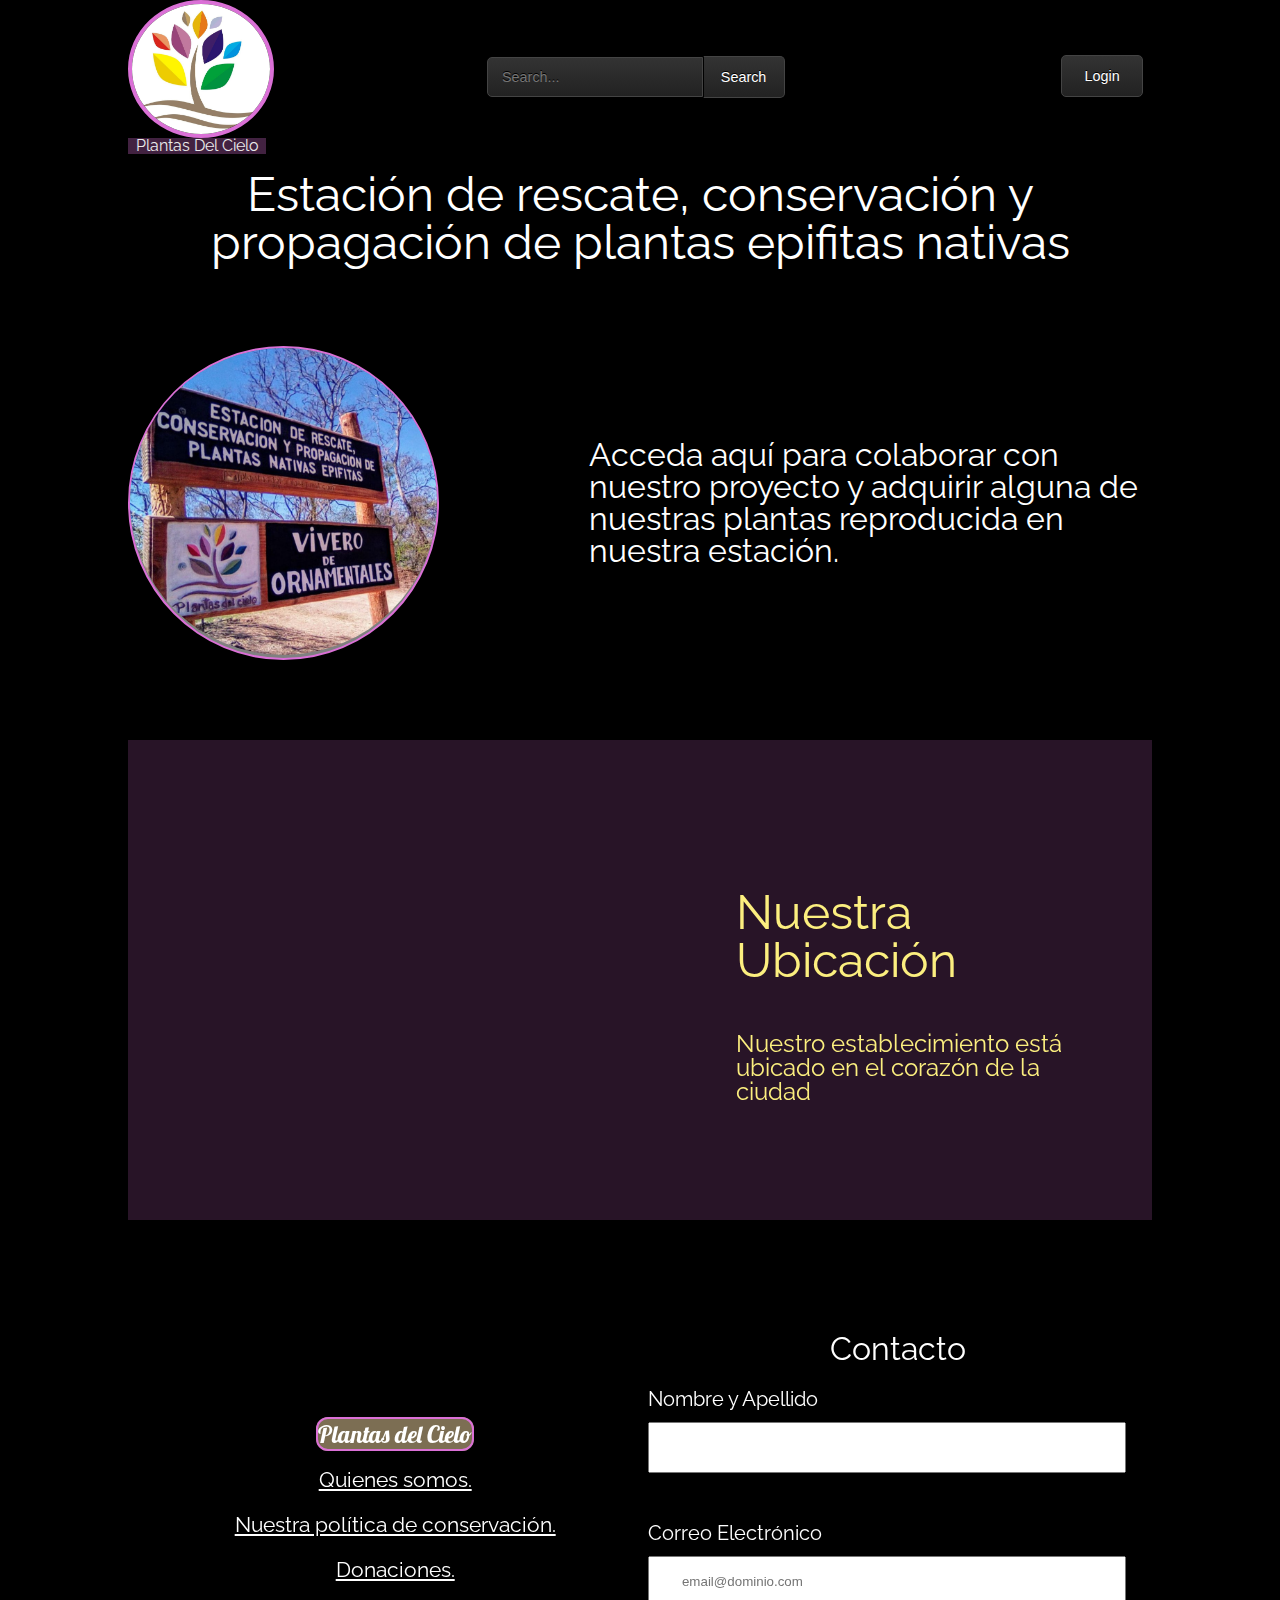
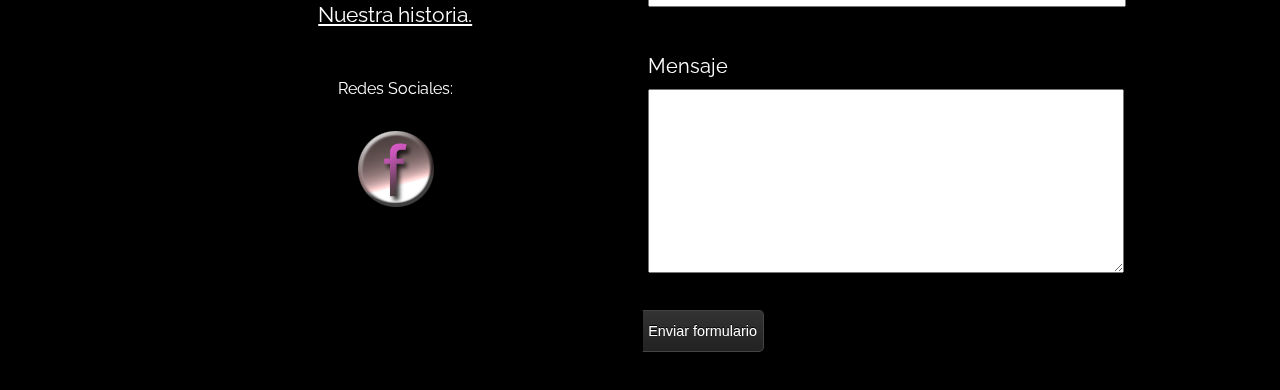
==== index.html @ b899eca7 "cambiado textos, seccion contactos y la orquidea" ====
<!DOCTYPE html>

<html>
    <head>
        <meta charset="UTF-8">
        <meta name="viewport" content="width=device-width, initial-scale=1.0" />
        <title>Plantas Del Cielo</title>
        <link href="https://fonts.googleapis.com/css?family=Raleway" rel="stylesheet" />
        <link href="https://fonts.googleapis.com/css2?family=Londrina+Outline&display=swap" rel="stylesheet">
        <link href="https://fonts.googleapis.com/css2?family=Lobster&display=swap" rel="stylesheet">
        <link rel="stylesheet" href="reset.css">
        <link rel="stylesheet" href="main.css">
        <link rel="stylesheet" href="header.css">
        <link rel="stylesheet" href="landing.css">
        <link rel="stylesheet" href="contacto.css">
    </head>
    <body>
        
        <section class="header">
            <div class="header__contenedor">
                <img class="header__logo" src="images/logo.jpg" alt="logo">
                <p class="header__logo__nombre">Plantas Del Cielo</p>
            </div>

            <section class="busquedaYlogin">
                <div class="busqueda">
                    <form action="" method="">		    
                        <input type="search" placeholder="Search...">		    	
                        <button class="header__btn">Search</button>
                    </form>
                </div>
           

                <div class="login">
                    <button class="header__btn" id="login">Login</button>
                </div>
            </section>  
        </section>

        <div>  
            <p class="header__busqueda__descripcion">Estación de rescate, conservación y propagación de plantas epifitas nativas 
            </p>
        </div>


        <section class="contenedor__tienda">
            <div class="orchid"> 
                <img src="images/orchid.jpg" alt="orquidea">              
            </div>

            <div class="tienda__link">
                 <a href="https://j-a-v-u.github.io/challengeFE2ecommerce/?"> Acceda aquí para colaborar con nuestro proyecto y adquirir alguna de nuestras plantas reproducida en nuestra estación.</a>
            </div>
        </section>




        
        <section class="mapa">
            <div class="mapa__contenido">
                <iframe src="https://www.google.com/maps/embed?pb=!1m18!1m12!1m3!1d7249.093379665039!2d-65.37499005958911!3d-24.70810508595971!2m3!1f0!2f0!3f0!3m2!1i1024!2i768!4f13.1!3m3!1m2!1s0x0%3A0x2ec0c6a39fe101d3!2zMjTCsDQyJzI4LjgiUyA2NcKwMjInMTUuMCJX!5e0!3m2!1ses-419!2sar!4v1648969724810!5m2!1ses-419!2sar" style="border:0;" allowfullscreen="" loading="lazy" referrerpolicy="no-referrer-when-downgrade"></iframe>
            </div>

            <div class="mapa__textos">
                 <h3 class="mapa__titulo">Nuestra Ubicación</h3>
                 <p>Nuestro establecimiento está ubicado en el corazón de la ciudad</p>
            </div>
        </section>
        


        <section class="fondo">  

            
            <div id="contacto">    
                        <!-- <h3 class="mapa__titulo">div class="libro">  <div class="cube" id="config"></div>   </div> -->
                           <ul class="contacto__lista">
                            <li class="contacto__lista__banner">
                                <p>Plantas del Cielo</p>
                            </li>
                               
                                <li>
                                    <a href="#">Quienes somos.</a>
                                </li>
                                <li>
                                    <a href="#">Nuestra política de conservación.</a>
                                </li>
                                <li>
                                    <a href="#">Donaciones.</a>
                                </li>
                                <li>
                                    <a href="#">Nuestra historia.</a>
                                </li>
                                <li class="contacto__lista__redes">
                                    <p>Redes Sociales:</p> <a href="https://www.facebook.com/Plantas-del-cielo-100854398071946/"><img src="images/fb.png" alt=""></a>
                                </li>
                           </ul>
                        
                          



                        <form class="contacto__datos">
                            <h2 class="contacto__titulo">Contacto </h2>
                            <label for="nombreapellido">Nombre y Apellido</label>
                            <input type="text" id="nombreapellido" class="input-padron" required>
                            <div class="error__contenedor">
                                <p class="error__nombreapellido">Mensaje de error</p>
                            </div>

                            <label for="correoelectronico">Correo Electrónico</label>
                            <input type="email" id="correoelectronico" class="input-padron" required placeholder="email@dominio.com">
                            <div class="error__contenedor">
                                <p class="error__correo">Mensaje de error</p>
                            </div>

                            <label for="mensaje">Mensaje</label>
                            <textarea cols="70" rows="10" id="mensaje" class="input-padron" required></textarea>
                            <div class="error__contenedor">
                                <p class="error__mensaje">Mensaje de error</p>
                            </div>

                            <input type="submit" value="Enviar formulario" class="header__btn"  id="contacto__boton" onclick="multicomprobacion()">

                        </form>
        
             </div>
            </section>










            <script src="scripts.js"></script>
    </body>
</html>
---- main.css ----
@media screen and (max-width: 780px) {
	html{
	font-size: 10px;
	}
}


body{
    background-color: black;
}
---- header.css ----
body{
	font-family: Raleway, "Helvetica Ne";
}

.header{
	align-items: center;
	display: flex;
	margin: 0 10% 1rem 10%;
	justify-content: space-between;
}

@media screen and (max-width: 1023px) {
	.header{
	margin: 0 2.5%;
	}
}

@media screen and (max-width: 780px) {
	.header{
		justify-content: flex-start;
	}
}





/***************logo*****************/

.header__contenedor{
	display: flex;
	width:15%;
	flex-direction: column;
}

.header__logo {
	border: 0.25rem solid orchid;
	border-radius: 50%;
	width:90%;

}
.header__logo__nombre {
	background: rgba(218, 112, 214, 0.30);
	color: rgb(235, 235, 235); 
	font-size: 1rem;
	text-align: center;
	width:90%;
}






/***********busqueda************/

.busquedaYlogin {
	display: flex;
	width: 65%;
	justify-content: space-between;
}
@media screen and (max-width: 780px) {
	.busquedaYlogin {
	font-size: 10px;
	}
}

@media screen and (max-width: 780px) {
	.busquedaYlogin {
		width: 100%;
		flex-wrap: wrap;
		justify-content: flex-end;		
	}
}

.busqueda form {
	font-size: 0px;
	z-index: 1;
	text-align: center;
}

.busqueda input {
	background: #222;
	background: -webkit-linear-gradient(#333, #222);	
	background: -moz-linear-gradient(#333, #222);	
	background: -o-linear-gradient(#333, #222);	
	background: -ms-linear-gradient(#333, #222);	
	background: linear-gradient(#333, #222);	
	border: 1px solid #444;
	border-radius: 5px 0 0 5px;
	box-shadow: 0 2px 0 #000;
	color: #888;
	

	font-family: 'Cabin', helvetica, arial, sans-serif;
	font-size: 0.9rem;
	font-weight: 400;
	height: 2.5rem;
	margin: 0;
	padding: 0 0.85rem;
	text-shadow: 0 -1px 0 #000;
	
}

.ie .busqueda input {
	line-height: 2.5rem;
}

.busqueda::-webkit-input-placeholder {
   color: #888;
}

.busqueda input:-moz-placeholder {
   color: #888;
}

.busqueda input:focus {
	-webkit-animation: glow 800ms ease-out infinite alternate;
	-moz-animation: glow 800ms ease-out infinite alternate;
	-o-animation: glow 800ms ease-out infinite alternate;
	-ms-animation: glow 800ms ease-out infinite alternate;
	animation: glow 800ms ease-out infinite alternate;
	background: #222922;
	background: -webkit-linear-gradient(#333933, #222922);
	background: -moz-linear-gradient(#333933, #222922);
	background: -o-linear-gradient(#333933, #222922);
	background: -ms-linear-gradient(#333933, #222922);
	background: linear-gradient(#333933, #222922);
	border-color: rgb(148, 75, 145);
	box-shadow: 0 0 5px rgba(0,255,0,.2), inset 0 0 5px rgba(0,255,0,.1), 0 2px 0 #000;
	color: #efe;
	outline: none;
}

.busqueda input:focus::-webkit-input-placeholder { 
	color: #efe;
}

.busqueda input:focus:-moz-placeholder {
	color: #efe;
}

.header__btn {
	background: #222;
	background: -webkit-linear-gradient(#333, #222);
	background: -moz-linear-gradient(#333, #222);
	background: -o-linear-gradient(#333, #222);
	background: -ms-linear-gradient(#333, #222);
	background: linear-gradient(#333, #222);
	-webkit-box-sizing: content-box;
	-moz-box-sizing: content-box;
	-o-box-sizing: content-box;
	-ms-box-sizing: content-box;
	box-sizing: content-box;
	border: 1px solid #444;
	border-left-color: #000;
	border-radius: 0 5px 5px 0;
	box-shadow: 0 2px 0 #000;
	color: #fff;

	
	font-family: 'Cabin', helvetica, arial, sans-serif;
	font-size: 0.9rem;
	font-weight: 400;
	height: 2.5rem;
	line-height: 2.5rem;
	margin: 0;
	padding: 0;
	
	text-shadow: 0 -1px 0 #000;
	width: 5rem;
}	

.header__btn:hover,
.header__btn:focus {
	background: #292929;
	background: -webkit-linear-gradient(#393939, #292929);	
	background: -moz-linear-gradient(#393939, #292929);	
	background: -o-linear-gradient(#393939, #292929);	
	background: -ms-linear-gradient(#393939, #292929);	
	background: linear-gradient(#393939, #292929);
	color: orchid;
	outline: none;
}

.header__btn:active {
	background: #292929;
	background: -webkit-linear-gradient(#393939, #292929);
	background: -moz-linear-gradient(#393939, #292929);
	background: -o-linear-gradient(#393939, #292929);
	background: -ms-linear-gradient(#393939, #292929);
	background: linear-gradient(#393939, #292929);
	box-shadow: 0 1px 0 #000, inset 1px 0 1px #222;
	top: 1px;
}

@-webkit-keyframes glow {
    0% {
		border-color: rgb(187, 96, 184);
		box-shadow: 0 0 5px rgba(218,112,214,.2), inset 0 0 5px rgba(218,112,214,.1), 0 2px 0 #000;
    }	
    100% {
		border-color: rgb(250, 130, 246);
		box-shadow: 0 0 20px rgba(218,112,214,.6), inset 0 0 10px rgba(218,112,214,.4), 0 2px 0 #000;
    }
}

@-moz-keyframes glow {
    0% {
		border-color: rgb(187, 96, 184);
		box-shadow: 0 0 5px rgba(218,112,214,.2), inset 0 0 5px rgba(218,112,214,.1), 0 2px 0 #000;
    }	
    100% {
		border-color: rgb(250, 130, 246);
		box-shadow: 0 0 20px rgba(218,112,214,.6), inset 0 0 10px rgba(218,112,214,.4), 0 2px 0 #000;
    }
}

@-o-keyframes glow {
    0% {
		border-color: rgb(187, 96, 184);
		box-shadow: 0 0 5px rgba(218,112,214,.2), inset 0 0 5px rgba(218,112,214,.1), 0 2px 0 #000;
    }	
    100% {
		border-color: rgb(250, 130, 246);
		box-shadow: 0 0 20px rgba(218,112,214,.6), inset 0 0 10px rgba(218,112,214,.4), 0 2px 0 #000;
    }
}

@-ms-keyframes glow {
    0% {
		border-color: rgb(187, 96, 184);
		box-shadow: 0 0 5px rgba(218,112,214,.2), inset 0 0 5px rgba(218,112,214,.1), 0 2px 0 #000;
    }	
    100% {
		border-color: rgb(250, 130, 246);
		box-shadow: 0 0 20px rgba(218,112,214,.6), inset 0 0 10px rgba(218,112,214,.4), 0 2px 0 #000;
    }
}

@keyframes glow {
    0% {
		border-color: rgb(187, 96, 184);
		box-shadow: 0 0 5px rgba(218,112,214,.2), inset 0 0 5px rgba(218,112,214,.1), 0 2px 0 #000;
    }	
    100% {
		border-color: rgb(250, 130, 246);
		box-shadow: 0 0 20px rgba(218,112,214,.6), inset 0 0 10px rgba(218,112,214,.4), 0 2px 0 #000;
    }
}


.header__busqueda__descripcion {
	/*background-color: rgba(212, 209, 209, 0.3);*/
	color: white;
	font-size: 3rem;
	margin: 1rem 15%;
	text-align: center;
	border-radius: 1rem;
}


/*********************login************************/



.login{
	width: 15%;
	text-align: center;
}

@media screen and (max-width: 780px) {
	.login{
		width: 100%;
		text-align: right;
	}
}


#login, #btn__ofertas{
	border-radius: 5px;
	border-left-color: #444;
}



/*
.login header__btn {
	
}
*/
---- landing.css ----
.contenedor__tienda {
   display: flex;
    margin: 5rem 10%;
    width: 80%;
    align-items: center;
    justify-content: space-between;
    
}

.orchid {
    background-color: grey;
    border-radius:50%;
    border: 2px solid orchid;
    width: 30%;

}
.orchid img { 
    width:100%;
    border-radius:50%;
}

.tienda__link {
    
    width: 55%;

}

.tienda__link a{
text-decoration: none;
color: white;
    font-size: 2rem;
}

.tienda__link a:hover{
    filter: drop-shadow(0 0 1rem rgb(195, 70, 226))
    drop-shadow(0 0 2rem rgb(195, 70, 226))
    drop-shadow(0 0 3rem rgb(195, 70, 226))
    drop-shadow(0 0 4rem rgb(195, 70, 226));
}


.mapa{
    background: rgba(199, 102, 196, 0.2);
    display:flex;
    color:rgb(252, 239, 127);
    margin: 1.5rem 10%;
    width:80%;
}

.mapa__contenido {   
    height: 35vw;
    padding: 1rem;
    width: 45vw;   
    
   }
.mapa__contenido iframe{     
    width:100%;
    height: 100%;
}



.mapa__textos {
 display:flex;
    width:35%;
    flex-direction: column;
    align-content: center;
    justify-content: center;
    align-items: center;
   
    

}


.mapa__titulo {
    font-size: 3rem;
    margin: 3rem 0;

}

.mapa p {
    font-size: 1.5rem;
    margin: 0 0 1rem 0;
}

@media screen and (max-width: 780px) {

    .mapa{
        flex-direction: column;
        align-items: center;
    }

    .mapa__contenido {   
        height: 45vw;
        width: 70vw;   
        
       }

       .mapa__textos {
        order: -1; 
width:70%
       }

       .mapa__titulo {
        
font-size: 2rem;
       }

}
---- contacto.css ----
.fondo{
  margin: 1.5rem 10% 1.5rem 10%;
}

#contacto {
  color: white;
  display:flex;

  width:100%;
  text-align: center;
  padding: 1vw;
  flex-wrap: wrap;
  align-items: center;
  justify-content: space-between;
}



@media screen and (max-width: 1023px) {
  #contacto {
    justify-content: center;
  }
}


.contacto__titulo {
  font-size: 2rem;
  margin: 1.5rem;
  color: white;
  text-align: center;
}

.contacto__lista{
  margin: 5% 0 0 0;
  width:45%;
}
@media screen and (max-width: 1023px) {
  .contacto__lista{
   width:80%
    
  }
}

.contacto__lista__banner p{
  background-color: rgb(124, 110, 83);
  display: inline;
  font-family: 'Lobster', cursive;
  font-size: 1.5rem;
  border: 0.15rem solid orchid;
  border-radius: 0.75rem;
  color: rgb(255, 255, 255);
}


.contacto__lista li{
margin: 1.5rem;
width: 100%;
}

.contacto__lista a{
text-decoration: none;
text-decoration: underline;
  margin: 1.5rem;
color: white;
font-size: 1.3rem;
}

.contacto__lista a:hover{
  filter: drop-shadow(0 0 1rem rgb(195, 70, 226))
  drop-shadow(0 0 1rem rgb(195, 70, 226))
  drop-shadow(0 0 1.25rem rgb(195, 70, 226))
  drop-shadow(0 0 1.5rem rgb(195, 70, 226));
}




  
.contacto__lista__redes{
  padding:2rem 0 0 0;
 
}
.contacto__lista__redes img{
  display: block;
  margin:auto;
}
.contacto__lista__redes img:hover{
  filter: drop-shadow(0 0 1rem rgb(195, 70, 226))
  drop-shadow(0 0 1.25rem rgb(195, 70, 226))
  drop-shadow(0 0 1.5rem rgb(195, 70, 226));
}




form {
  /*background: rgba(63, 62, 62, 0.9);*/
  display: table-cell;
  width: 50%;
  margin: 5% 1% 0 1%;
  border: 1px solid black;
  text-align: right;
}

@media screen and (min-width: 780px) and (max-width: 1023px) {

  form {
    width: 65%;
  }
}

@media screen and (max-width: 780px) {
  form {
    width:100%;
    display: block;
	}
}


form label,
form legend {
  display: block;
  text-align: left;
  font-size: 20px;
  margin: 1vw auto 1vw 0.5vw;
}

.input-padron {
  display: block;
  margin: 1vw auto 1vw 0.5vw;
  padding: 1rem 2rem;
  width: 80%;
}


#contacto__boton {
  display: block;
  width: 120px;

}


.error__contenedor {
  padding: 0rem .5rem .5rem .5rem;
}

.error__nombreapellido {
  color: orchid;
  font-size: 1rem;
  text-align: left;
  visibility: hidden;
}

.error__correo {
  color: orchid;
  font-size: 1rem;
  text-align: left;
  visibility: hidden;
}

.error__mensaje {
  color: orchid;
  font-size: 1rem;
  text-align: left;
  visibility: hidden;
}









/*****libro****************



.libro {
  width: 30%;
  position: relative;
  height: 20rem;
  display: table-cell;
  text-align: left;
  vertical-align: middle;
  text-align: center;
  transform: scale(1.15);
  filter: drop-shadow(0.1rem 0.3rem 0.2rem rgb(195, 70, 226));
}

@media screen and (max-width: 780px) {
	.libro {
    width: 100%;
    display: block;
    text-align: center;
    filter: none;
	}
}

.cube {
  top: 35%;
  left: 35%;
  position: absolute;
  width: 80px;
  height: 80px;
  transform: rotate(-25deg) skew(25deg);
}


.cube:before {
  position: absolute;
  content: "";
  width: 21px;
  height: 100%;
  transform: skewY(-45deg);
  left: -20px;
  bottom: -10px;
}


.cube:after {
  position: absolute;
  content: "";
  width: 100%;
  height: 21px;
  transform: skewX(-45deg);
  left: -10px;
  bottom: -20px;
}

@media screen and (max-width: 780px) {
	.cube {
    left: 45%;
    width: 30px;
    height: 30px;
	}
  .cube:before {
    width: 7px;
    left: -7px;
    bottom: -3px;
  }
  .cube:after {
    height: 7px;
    left: -4px;
    bottom: -8px;
  }
}



#config {
  background-image: url("images/logo.jpg");
  background-size: cover;
  background-color: rgb(227, 119, 191);
  box-shadow: -100px 100px 20px rgb(50 50 50/ 15%);
}

#config:before {
  background-color: rgb(221, 154, 207);
}

#config:after {
  background-color: rgb(221, 188, 211);
}

*/
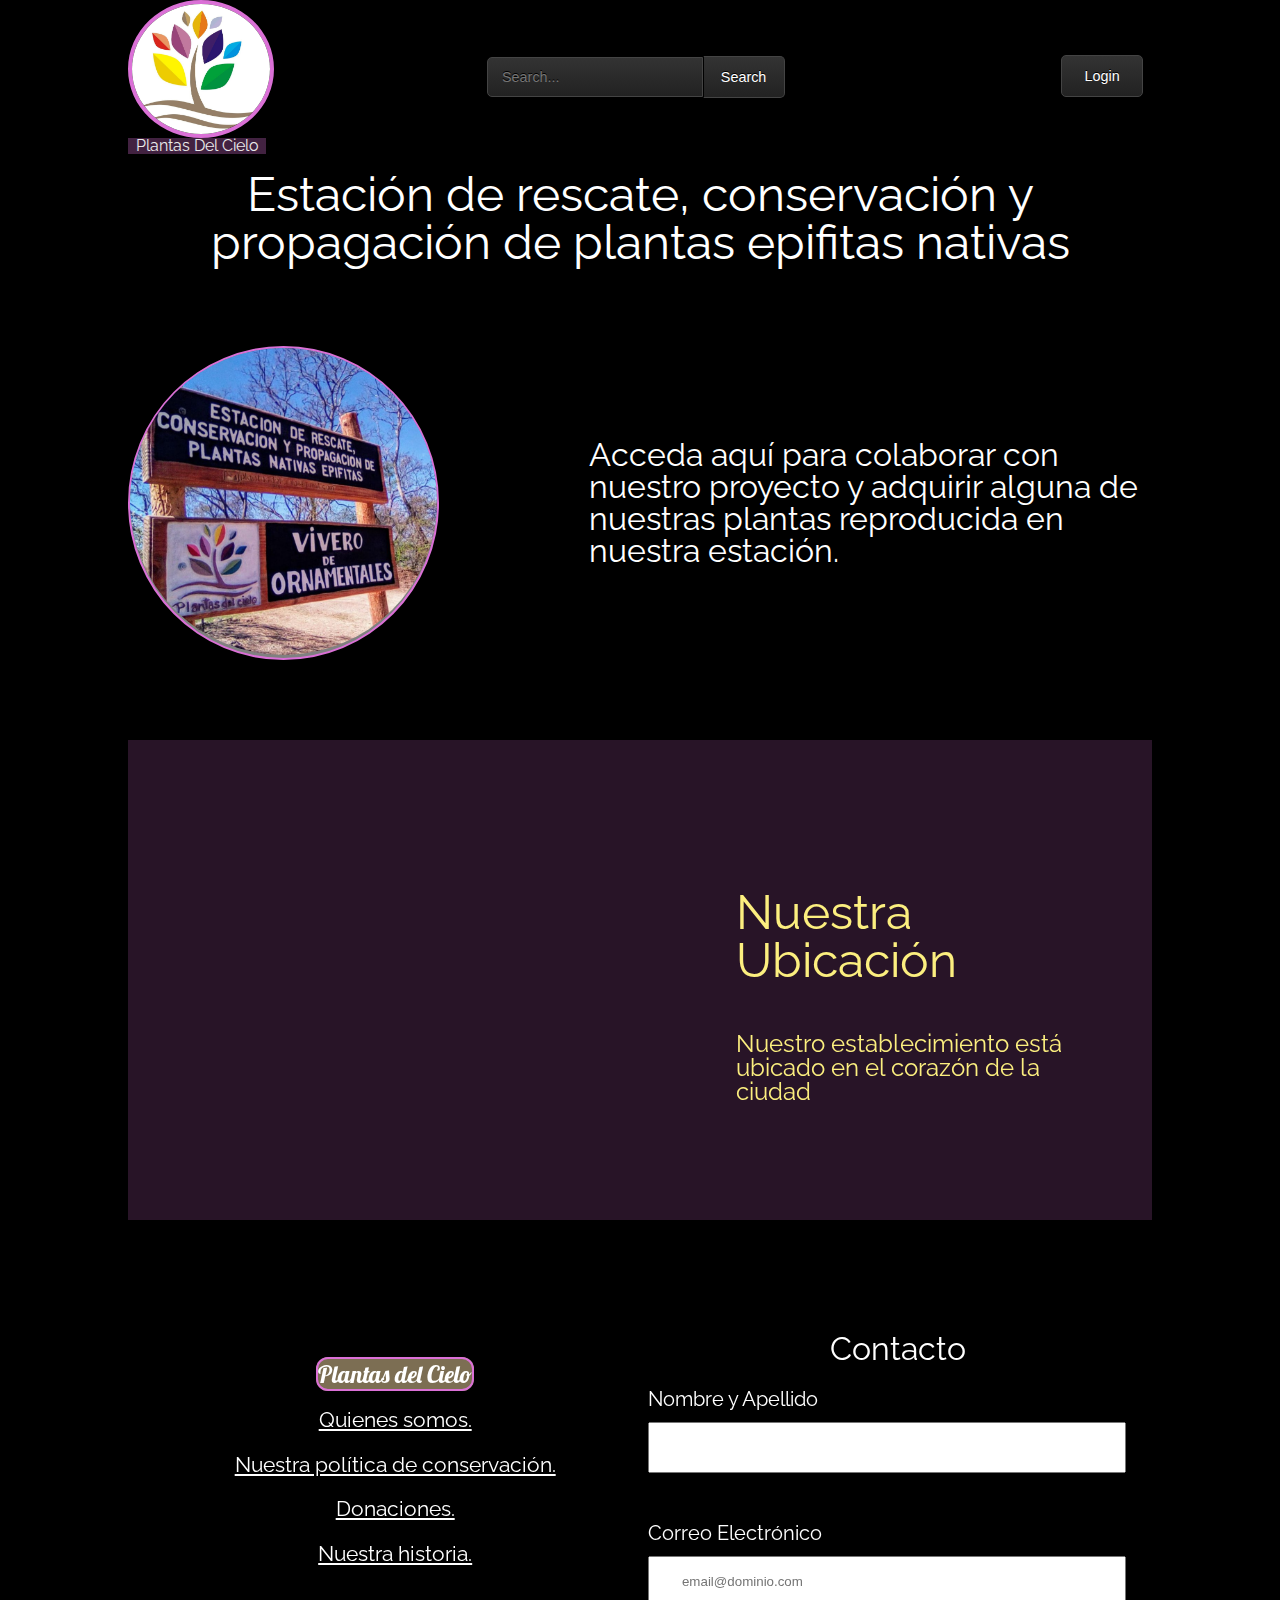
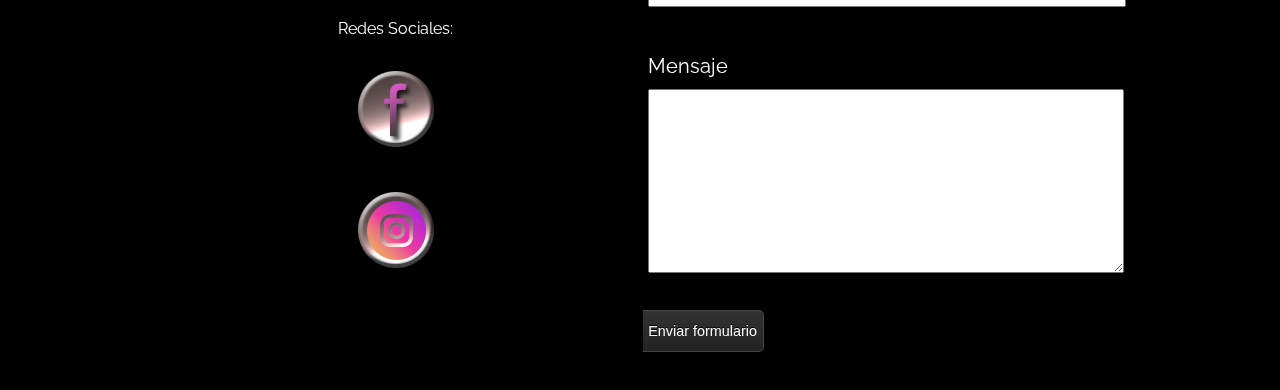
==== commit 230d302b: "agregado link y logo de instagram, creada pagina de quienes somos etc" ====
--- a/index.html
+++ b/index.html
@@ -81,7 +81,7 @@
                             </li>
                                
                                 <li>
-                                    <a href="#">Quienes somos.</a>
+                                    <a href="quienessomos.html">Quienes somos.</a>
                                 </li>
                                 <li>
                                     <a href="#">Nuestra política de conservación.</a>
@@ -93,7 +93,10 @@
                                     <a href="#">Nuestra historia.</a>
                                 </li>
                                 <li class="contacto__lista__redes">
-                                    <p>Redes Sociales:</p> <a href="https://www.facebook.com/Plantas-del-cielo-100854398071946/"><img src="images/fb.png" alt=""></a>
+                                    <p>Redes Sociales:</p> 
+                                    <a href="https://www.facebook.com/Plantas-del-cielo-100854398071946/"><img src="images/fb.png" alt=""></a>
+                                    <a href="https://www.instagram.com/plantasdelcielo/?hl=es"><img src="images/insta.png" alt=""></a>
+                            
                                 </li>
                            </ul>
                         
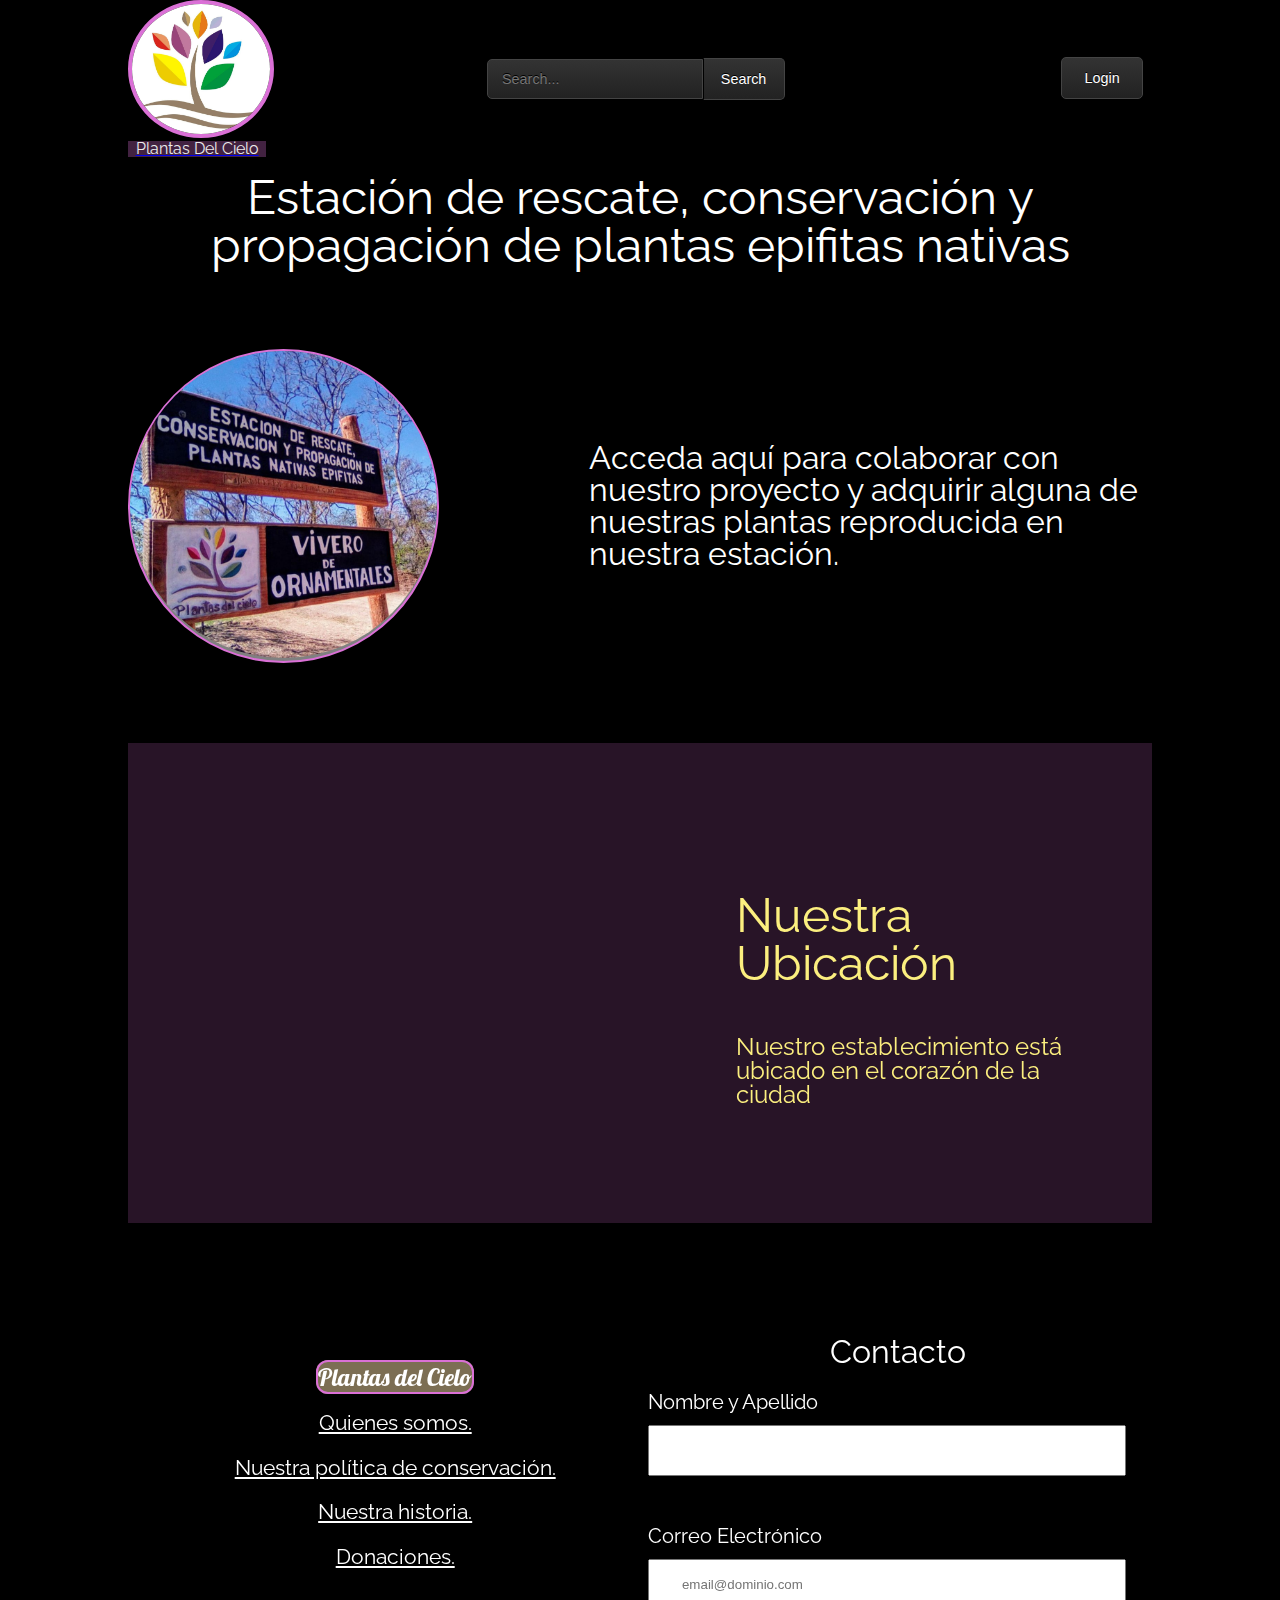
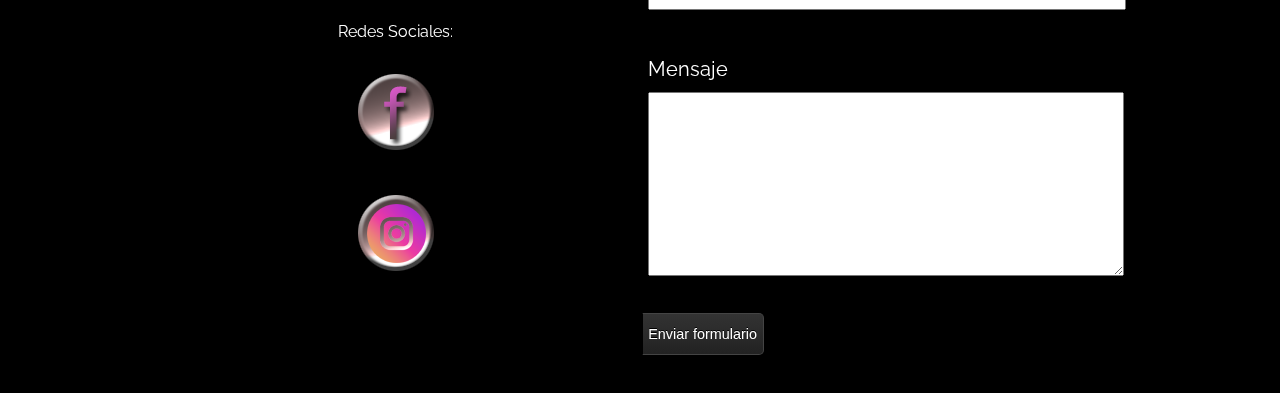
==== commit c87b20a2: "agregada pagina ecommerce" ====
--- a/index.html
+++ b/index.html
@@ -18,8 +18,10 @@
         
         <section class="header">
             <div class="header__contenedor">
-                <img class="header__logo" src="images/logo.jpg" alt="logo">
-                <p class="header__logo__nombre">Plantas Del Cielo</p>
+                <a href="https://j-a-v-u.github.io/landingEcommerce/">
+                    <img class="header__logo" src="images/logo.jpg" alt="logo">
+                    <p class="header__logo__nombre">Plantas Del Cielo</p>
+                </a>
             </div>
 
             <section class="busquedaYlogin">
@@ -49,7 +51,7 @@
             </div>
 
             <div class="tienda__link">
-                 <a href="https://j-a-v-u.github.io/challengeFE2ecommerce/?"> Acceda aquí para colaborar con nuestro proyecto y adquirir alguna de nuestras plantas reproducida en nuestra estación.</a>
+                 <a href="ecommerce.html"> Acceda aquí para colaborar con nuestro proyecto y adquirir alguna de nuestras plantas reproducida en nuestra estación.</a>
             </div>
         </section>
 
@@ -84,14 +86,15 @@
                                     <a href="quienessomos.html">Quienes somos.</a>
                                 </li>
                                 <li>
-                                    <a href="#">Nuestra política de conservación.</a>
+                                    <a href="quienessomos.html#politica">Nuestra política de conservación.</a>
+                                </li>
+                                 <li>
+                                    <a href="quienessomos.html#historia">Nuestra historia.</a>
                                 </li>
                                 <li>
                                     <a href="#">Donaciones.</a>
                                 </li>
-                                <li>
-                                    <a href="#">Nuestra historia.</a>
-                                </li>
+                               
                                 <li class="contacto__lista__redes">
                                     <p>Redes Sociales:</p> 
                                     <a href="https://www.facebook.com/Plantas-del-cielo-100854398071946/"><img src="images/fb.png" alt=""></a>
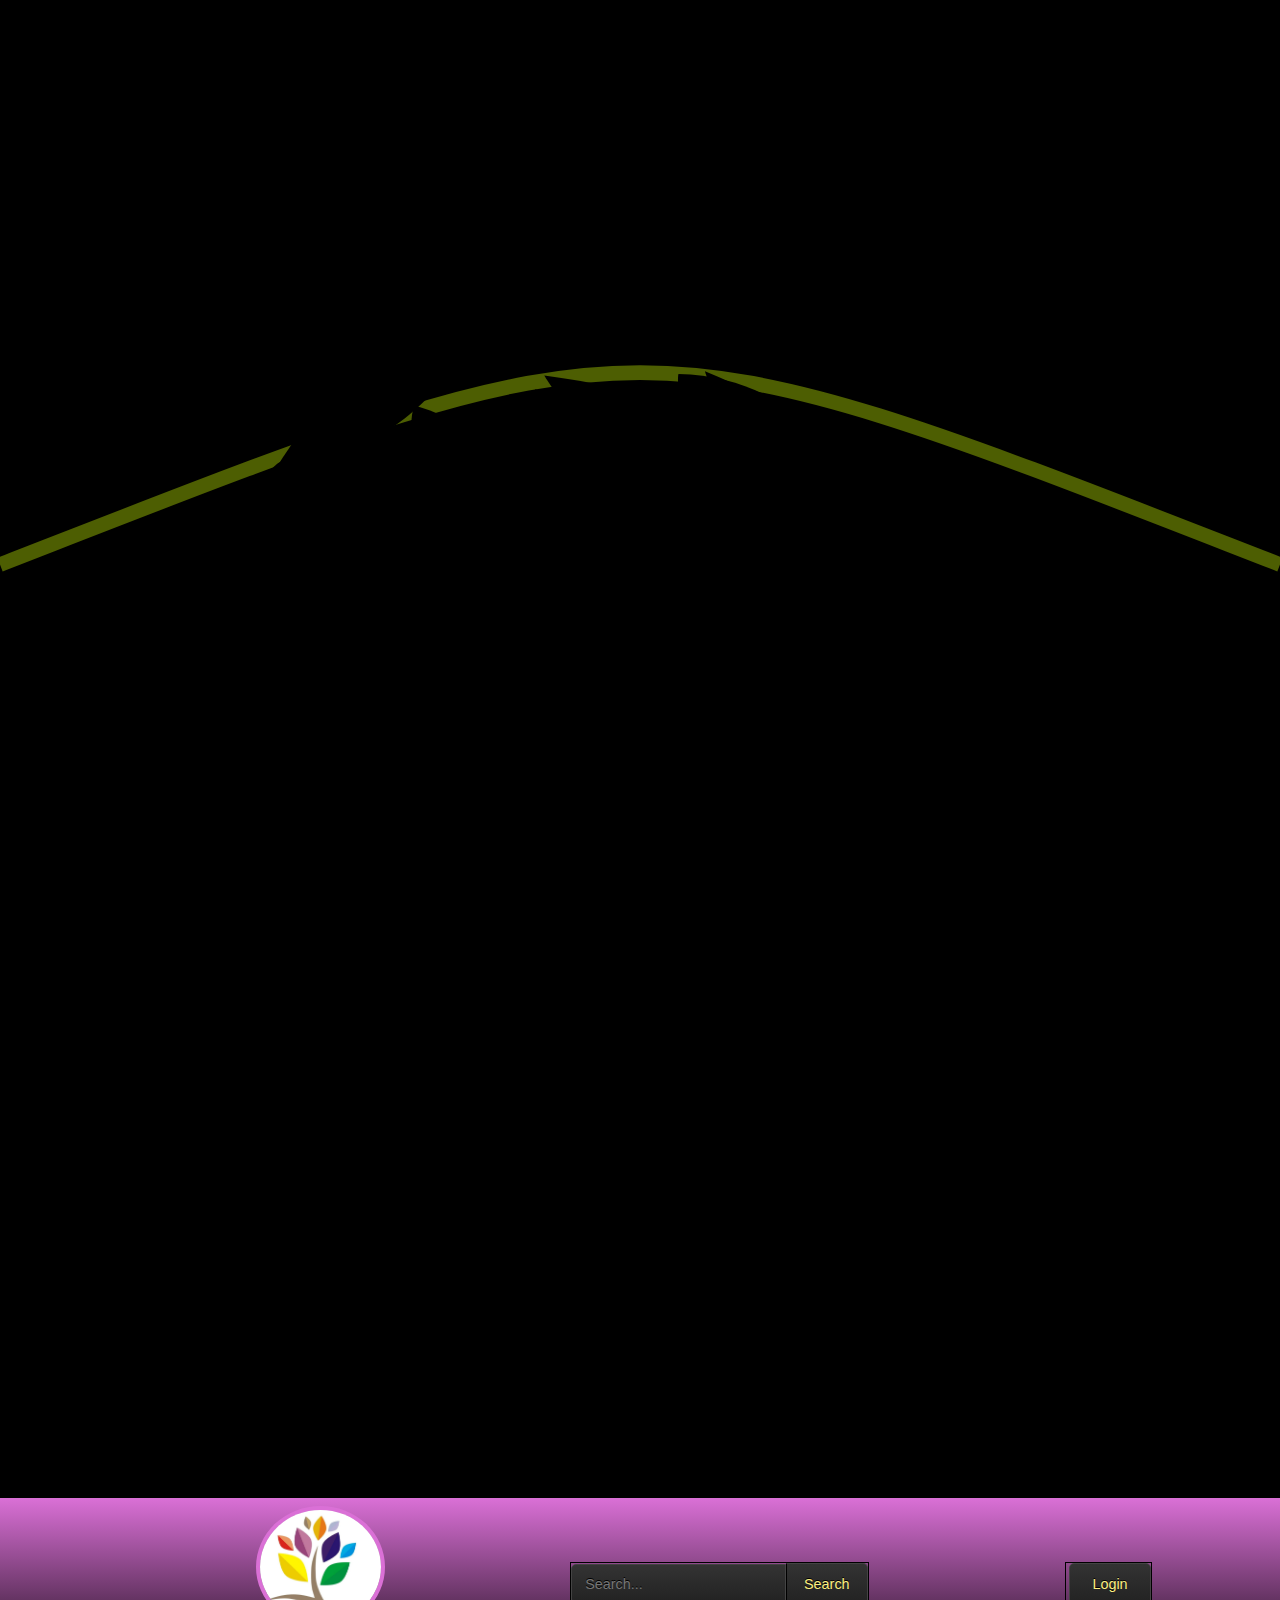
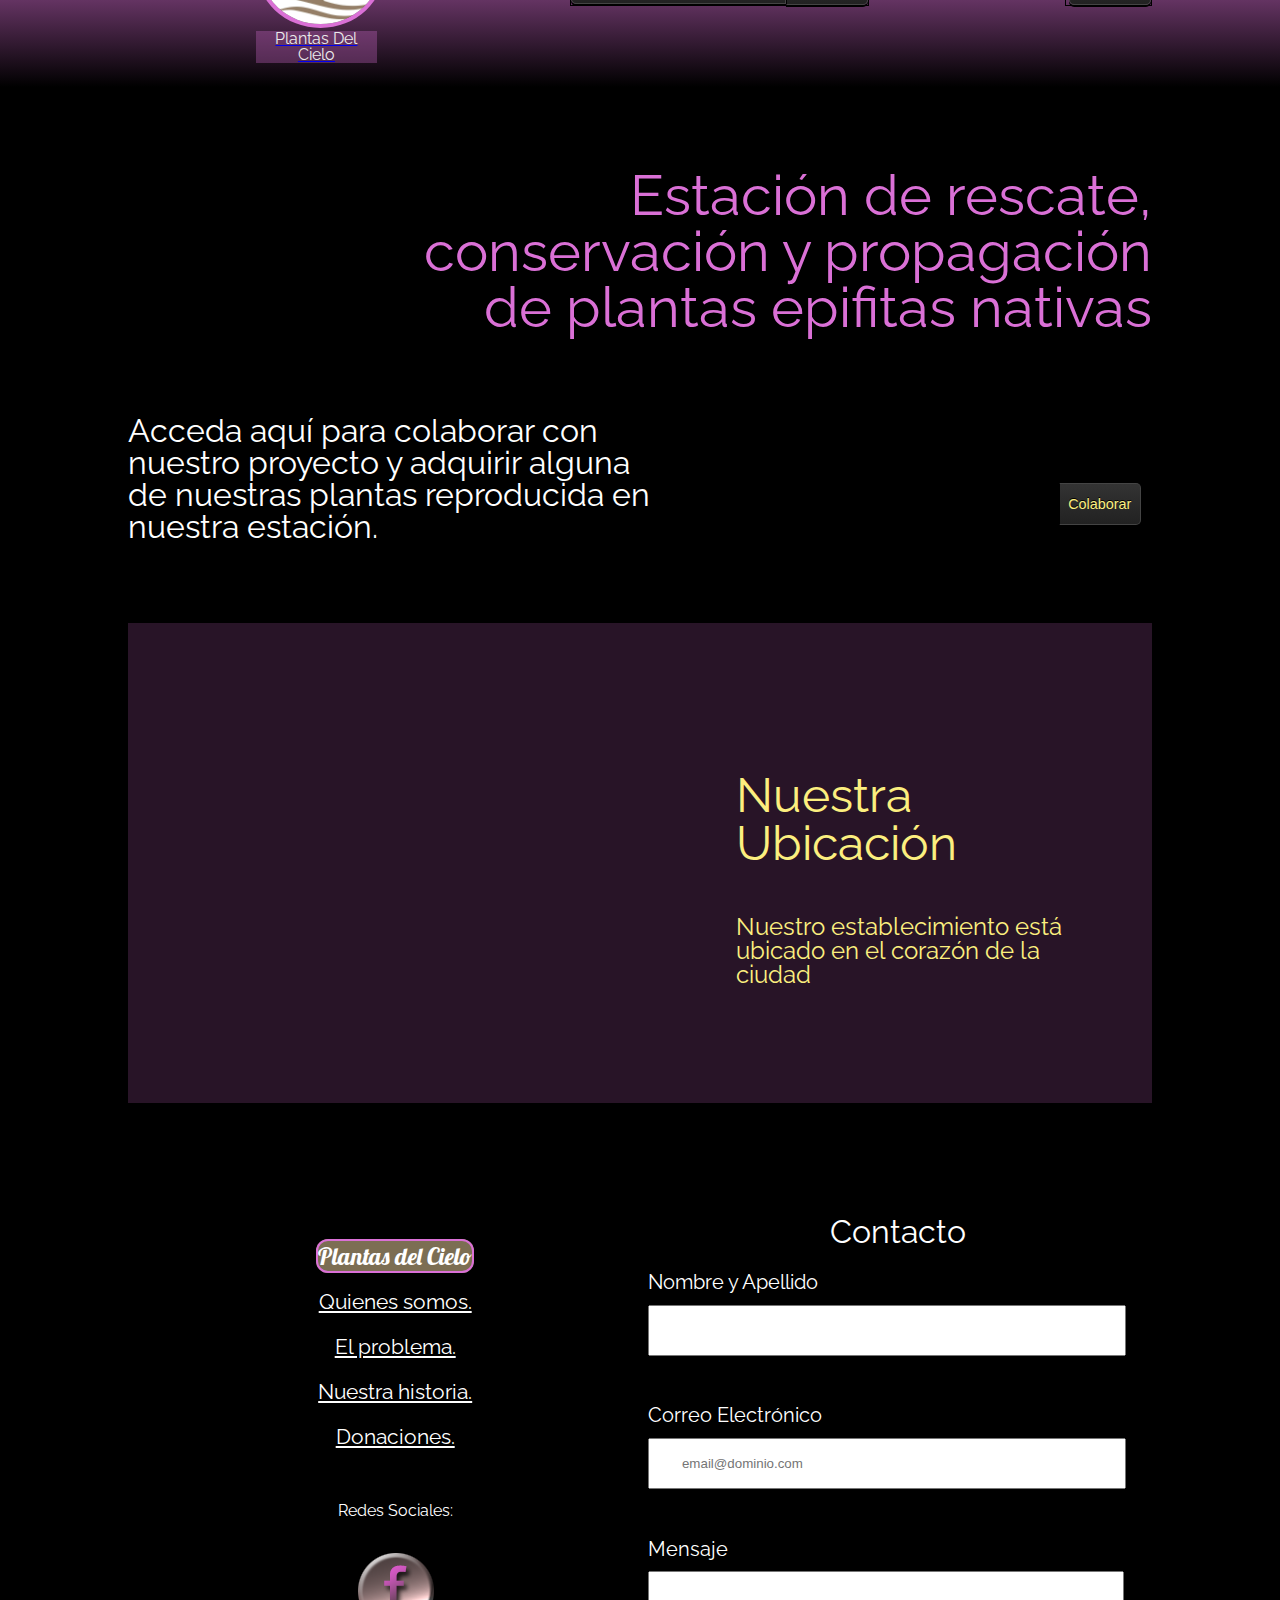
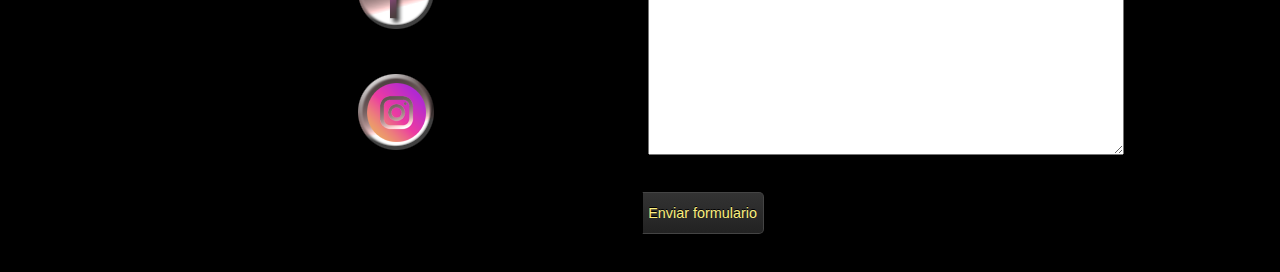
==== commit 12930cd2: "creada pagina de articulo" ====
--- a/index.html
+++ b/index.html
@@ -10,49 +10,136 @@
         <link href="https://fonts.googleapis.com/css2?family=Lobster&display=swap" rel="stylesheet">
         <link rel="stylesheet" href="reset.css">
         <link rel="stylesheet" href="main.css">
+        <link rel="stylesheet" href="orchid.css">
         <link rel="stylesheet" href="header.css">
         <link rel="stylesheet" href="landing.css">
         <link rel="stylesheet" href="contacto.css">
     </head>
     <body>
+
+
+
+        <!--------------- inicio   orchid ---------------------->
+
+
+
+
+
+
+
+<div class="container__orchid">
+  <div class="orchid-container"><img src="images/orchid.png" alt=""></div>
+  <svg class="why" viewBox="0 0 350 400">
+    <g>
+      <path class="stem" d="M 0,150 C 180,80 170,80 350,150" stroke="rgb(77, 94, 2)" stroke-width="4" fill="transparent" />
+    </g>
+ 
+    
+     
+    <g transform="translate(-10,20)">
+      <g class="st1">
+        <path d="M97.77,124.89c0,0,12.42-45.97,56.71-46.98C154.48,77.91,160.18,98.71,97.77,124.89z" transform="scale(-1,1)" transform-origin="center" />
+      </g>
+    </g>
+    <g transform="rotate(20 50 0) translate(-20,-15) ">
+      <g class="st2">
+        <path d="M97.77,124.89c0,0,12.42-45.97,56.71-46.98C154.48,77.91,160.18,98.71,97.77,124.89z" transform="scale(-1,1)" transform-origin="center" />
+      </g>
+    </g>
+    <g transform="rotate(70 50 0) translate(-20,-105) ">
+      <g class="st5">
+        <path d="M97.77,124.89c0,0,12.42-45.97,56.71-46.98C154.48,77.91,160.18,98.71,97.77,124.89z" transform="scale(-1,1)" transform-origin="center" />
+      </g>
+    </g>
+    <g transform="rotate(50 50 0) translate(-35,-20) ">
+      <g class="st4">
+        <path d="M97.77,124.89c0,0,12.42-45.97,56.71-46.98C154.48,77.91,160.18,98.71,97.77,124.89z" transform="scale(-1,1)" transform-origin="center" />
+      </g>
+    </g>
+    <g transform="rotate(15 15 -15)translate(-54,-1)">
+      <g class="st3">
+        <path d="M97.77,124.89c0,0,12.42-45.97,56.71-46.98C154.48,77.91,160.18,98.71,97.77,124.89z" transform="scale(-1,1)" transform-origin="center" />
+      </g>
+    </g>
+    <g transform="translate(95,-178)">
+      <g class="st0">
+        <path d="M97.77,124.89c0,0,12.42-45.97,56.71-46.98C154.48,77.91,160.18,98.71,97.77,124.89z" transform="scale(1,-1)" transform-origin="center" />
+      </g>
+    </g>
+    <g transform="rotate(-15 -50 20) translate(24,-128)">
+      <g class="st0a">
+        <path d="M97.77,124.89c0,0,12.42-45.97,56.71-46.98C154.48,77.91,160.18,98.71,97.77,124.89z" transform="scale(1,-1)" transform-origin="center" />
+      </g>
+    </g>
+    <g transform="rotate(-80 10 60)translate(-140,-140)">
+      <g class="st0b">
+        <path d="M97.77,124.89c0,0,12.42-45.97,56.71-46.98C154.48,77.91,160.18,98.71,97.77,124.89z" transform="scale(1,-1)" transform-origin="center" />
+      </g>
+    </g>
+    <g transform=" rotate(-165 3 120) translate(-160,-140)">
+     
+    </g>
+  </svg>
+  <div class="log-container"><img src="images/tronco.png" alt=""></div>
+
+</div>
+
+
+
+
+
+
+<!----------------------------fin   orchid------------------------->
+
+
         
         <section class="header">
-            <div class="header__contenedor">
-                <a href="https://j-a-v-u.github.io/landingEcommerce/">
-                    <img class="header__logo" src="images/logo.jpg" alt="logo">
-                    <p class="header__logo__nombre">Plantas Del Cielo</p>
-                </a>
-            </div>
-
-            <section class="busquedaYlogin">
-                <div class="busqueda">
-                    <form action="" method="">		    
-                        <input type="search" placeholder="Search...">		    	
-                        <button class="header__btn">Search</button>
-                    </form>
-                </div>
-           
-
-                <div class="login">
-                    <button class="header__btn" id="login">Login</button>
-                </div>
-            </section>  
-        </section>
+            <div class="containerPrincipal">
+                 <div class="header__contenedor">
+                     <a href="https://j-a-v-u.github.io/landingEcommerce/">
+                         <img class="header__logo" src="images/logo.jpg" alt="logo">
+                         <p class="header__logo__nombre">Plantas Del Cielo</p>
+                     </a>
+                 </div>
+                
+ 
+                 <section class="busquedaYlogin">
+                     <div class="busqueda">
+                         <form action="" method="">		    
+                             <input type="search" placeholder="Search...">		    	
+                             <button class="header__btn" >Search</button>
+                         </form>
+                     </div>
+             
+
+
+ 
+                     <div class="login">
+                         <form action="login/login.html">
+                         <button class="header__btn" id="login" value="ir a log in">Login</button>
+                        </form>
+                     </div>
+                 </section>  
+             </div>
+         </section>
 
         <div>  
-            <p class="header__busqueda__descripcion">Estación de rescate, conservación y propagación de plantas epifitas nativas 
+            <p class="header__busqueda__descripcion__landing">Estación de rescate, conservación y propagación de plantas epifitas nativas 
             </p>
         </div>
 
 
         <section class="contenedor__tienda">
-            <div class="orchid"> 
+           <!----- <div class="orchid"> 
                 <img src="images/orchid.jpg" alt="orquidea">              
+            </div> -->
+
+            <div class="tienda__link">
+                 <a href="ecommerce/ecommerce.html"> Acceda aquí para colaborar con nuestro proyecto y adquirir alguna de nuestras plantas reproducida en nuestra estación.</a>
             </div>
-
-            <div class="tienda__link">
-                 <a href="ecommerce.html"> Acceda aquí para colaborar con nuestro proyecto y adquirir alguna de nuestras plantas reproducida en nuestra estación.</a>
-            </div>
+            <form id="contenedor-ir-tienda" action="ecommerce/ecommerce.html">
+              <button class="header__btn" id="ir-a-tienda" value="ir a tienda">Colaborar</button>
+             </form>
         </section>
 
 
@@ -83,13 +170,13 @@
                             </li>
                                
                                 <li>
-                                    <a href="quienessomos.html">Quienes somos.</a>
+                                    <a href="quienessomos/quienessomos.html">Quienes somos.</a>
                                 </li>
                                 <li>
-                                    <a href="quienessomos.html#politica">Nuestra política de conservación.</a>
+                                    <a href="quienessomos/quienessomos.html#politica">El problema.</a>
                                 </li>
                                  <li>
-                                    <a href="quienessomos.html#historia">Nuestra historia.</a>
+                                    <a href="quienessomos/quienessomos.html#historia">Nuestra historia.</a>
                                 </li>
                                 <li>
                                     <a href="#">Donaciones.</a>
@@ -97,8 +184,8 @@
                                
                                 <li class="contacto__lista__redes">
                                     <p>Redes Sociales:</p> 
-                                    <a href="https://www.facebook.com/Plantas-del-cielo-100854398071946/"><img src="images/fb.png" alt=""></a>
-                                    <a href="https://www.instagram.com/plantasdelcielo/?hl=es"><img src="images/insta.png" alt=""></a>
+                                    <a href="https://www.facebook.com/Plantas-del-cielo-100854398071946/"  target="_blank" rel="noopener noreferrer"><img src="images/fb.png" alt=""></a>
+                                    <a href="https://www.instagram.com/plantasdelcielo/?hl=es"  target="_blank" rel="noopener noreferrer"><img src="images/insta.png" alt=""></a>
                             
                                 </li>
                            </ul>
--- a/header.css
+++ b/header.css
@@ -3,28 +3,42 @@
 	font-family: Raleway, "Helvetica Ne";
 }
 
+
 .header{
+	background: linear-gradient(to bottom, orchid, black);
+	background: -prefix-linear-gradient(top, orchid, black);
+	
+	width:100%;
+	padding: 0.5rem 0 0.5rem 0;
+}
+
+
+
+@media screen and (max-width: 780px) {
+	.header{
+		justify-content: flex-start;
+	}
+}
+
+.containerPrincipal{
+	
+	margin: 0 10% 1rem 20%;
 	align-items: center;
 	display: flex;
+	
+	justify-content: space-between;
+	
+}
+
+.container{
+	
 	margin: 0 10% 1rem 10%;
+	align-items: center;
+	display: flex;
+	
 	justify-content: space-between;
-}
-
-@media screen and (max-width: 1023px) {
-	.header{
-	margin: 0 2.5%;
-	}
-}
-
-@media screen and (max-width: 780px) {
-	.header{
-		justify-content: flex-start;
-	}
-}
-
-
-
-
+	
+}
 
 /***************logo*****************/
 
@@ -129,16 +143,16 @@
 	background: linear-gradient(#333933, #222922);
 	border-color: rgb(148, 75, 145);
 	box-shadow: 0 0 5px rgba(0,255,0,.2), inset 0 0 5px rgba(0,255,0,.1), 0 2px 0 #000;
-	color: #efe;
+	color:rgb(252, 239, 127);
 	outline: none;
 }
 
 .busqueda input:focus::-webkit-input-placeholder { 
-	color: #efe;
+	color:rgb(252, 239, 127);
 }
 
 .busqueda input:focus:-moz-placeholder {
-	color: #efe;
+	color:rgb(252, 239, 127);
 }
 
 .header__btn {
@@ -157,9 +171,7 @@
 	border-left-color: #000;
 	border-radius: 0 5px 5px 0;
 	box-shadow: 0 2px 0 #000;
-	color: #fff;
-
-	
+	color:rgb(252, 239, 127);
 	font-family: 'Cabin', helvetica, arial, sans-serif;
 	font-size: 0.9rem;
 	font-weight: 400;
@@ -167,7 +179,6 @@
 	line-height: 2.5rem;
 	margin: 0;
 	padding: 0;
-	
 	text-shadow: 0 -1px 0 #000;
 	width: 5rem;
 }	
@@ -250,14 +261,38 @@
     }
 }
 
+.header__busqueda__descripcion__landing {
+	/*background-color: rgba(212, 209, 209, 0.3);*/
+	color: orchid;
+	font-size: 3.5rem;
+	margin: 5rem 10% 4rem 30%;
+	text-align: right;
+	border-radius: 1rem;
+}
 
 .header__busqueda__descripcion {
 	/*background-color: rgba(212, 209, 209, 0.3);*/
-	color: white;
-	font-size: 3rem;
-	margin: 1rem 15%;
-	text-align: center;
+	color: orchid;
+	font-size: 3.5rem;
+	margin: 5rem 10% 4rem 10%;
+	text-align: right;
 	border-radius: 1rem;
+}
+
+
+@media screen and (max-width: 780px) {
+
+	.header__busqueda__descripcion__landing {
+		font-size: 2rem;
+		margin: 3.5rem 10% 4rem 30%;
+	
+	}
+	.header__busqueda__descripcion {
+		font-size: 2rem;
+		margin: 3.5rem 10% 4rem 10%;
+	
+	}
+
 }
 
 
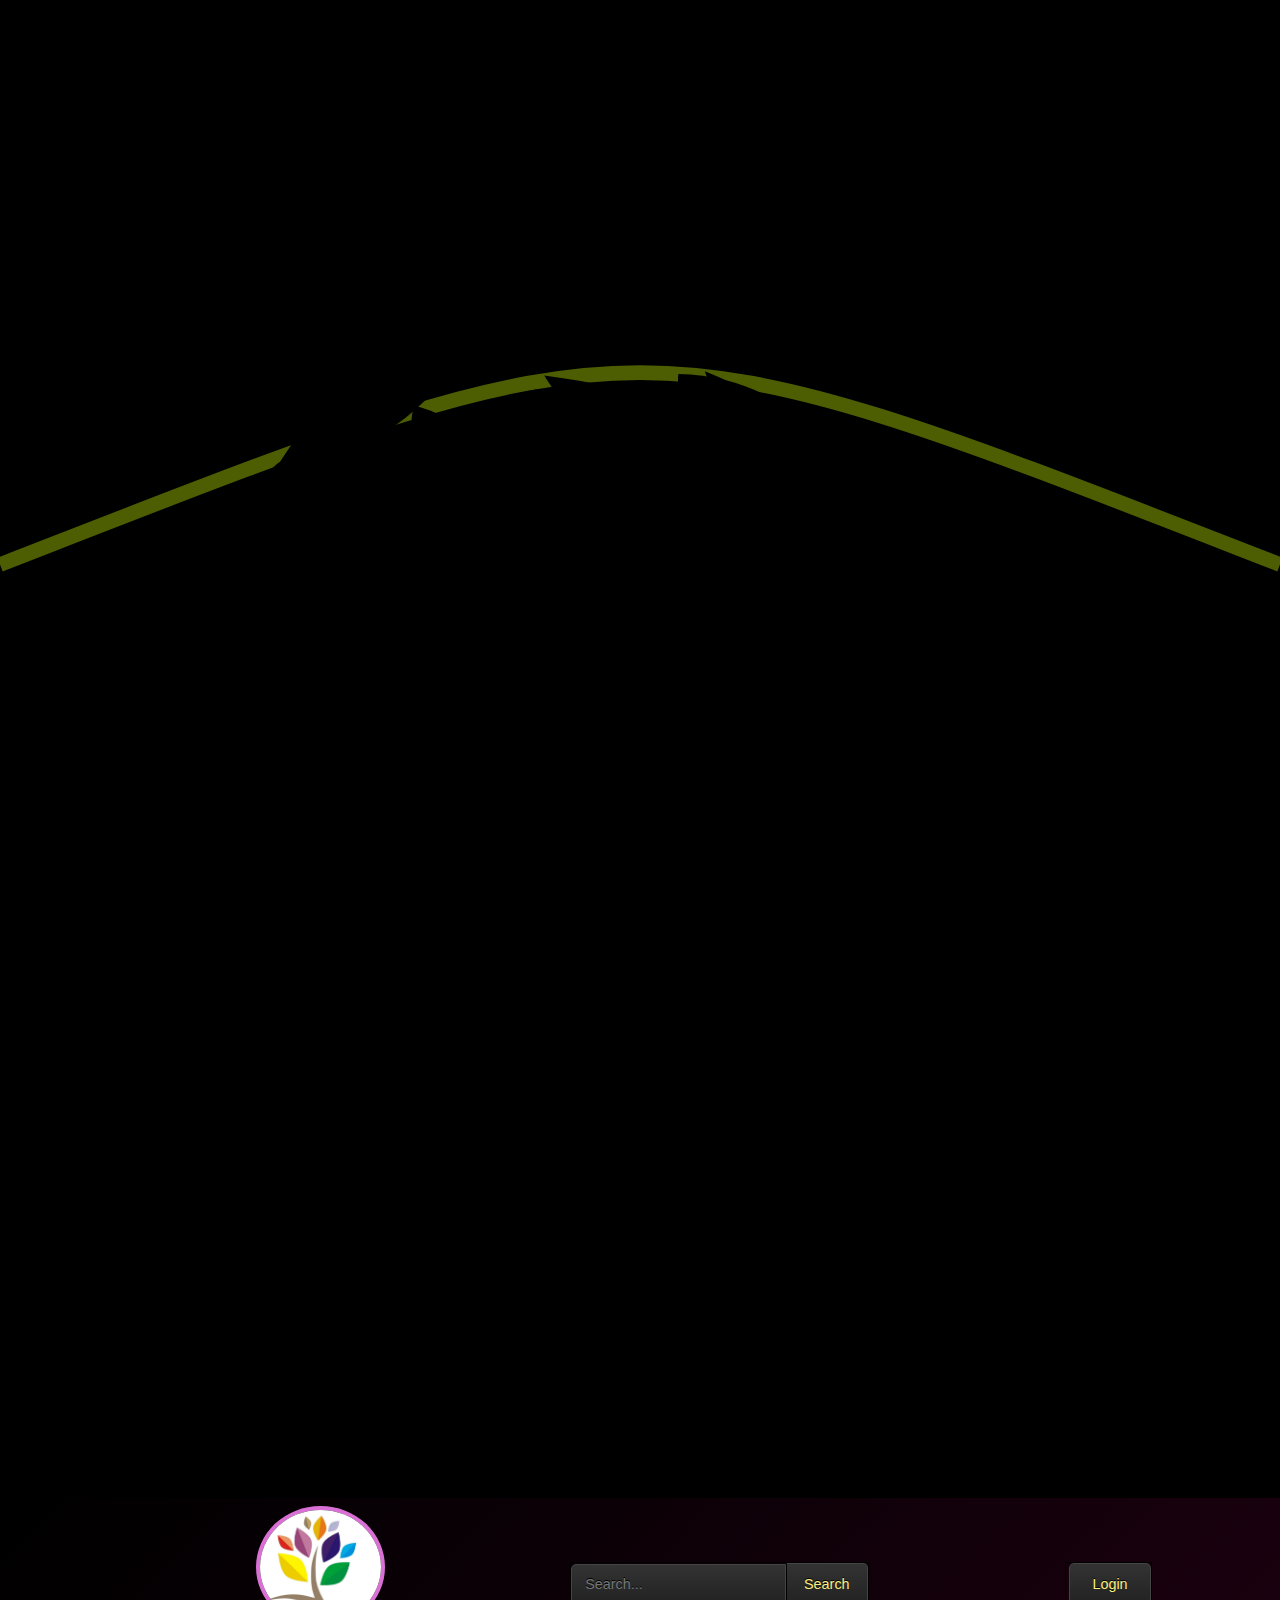
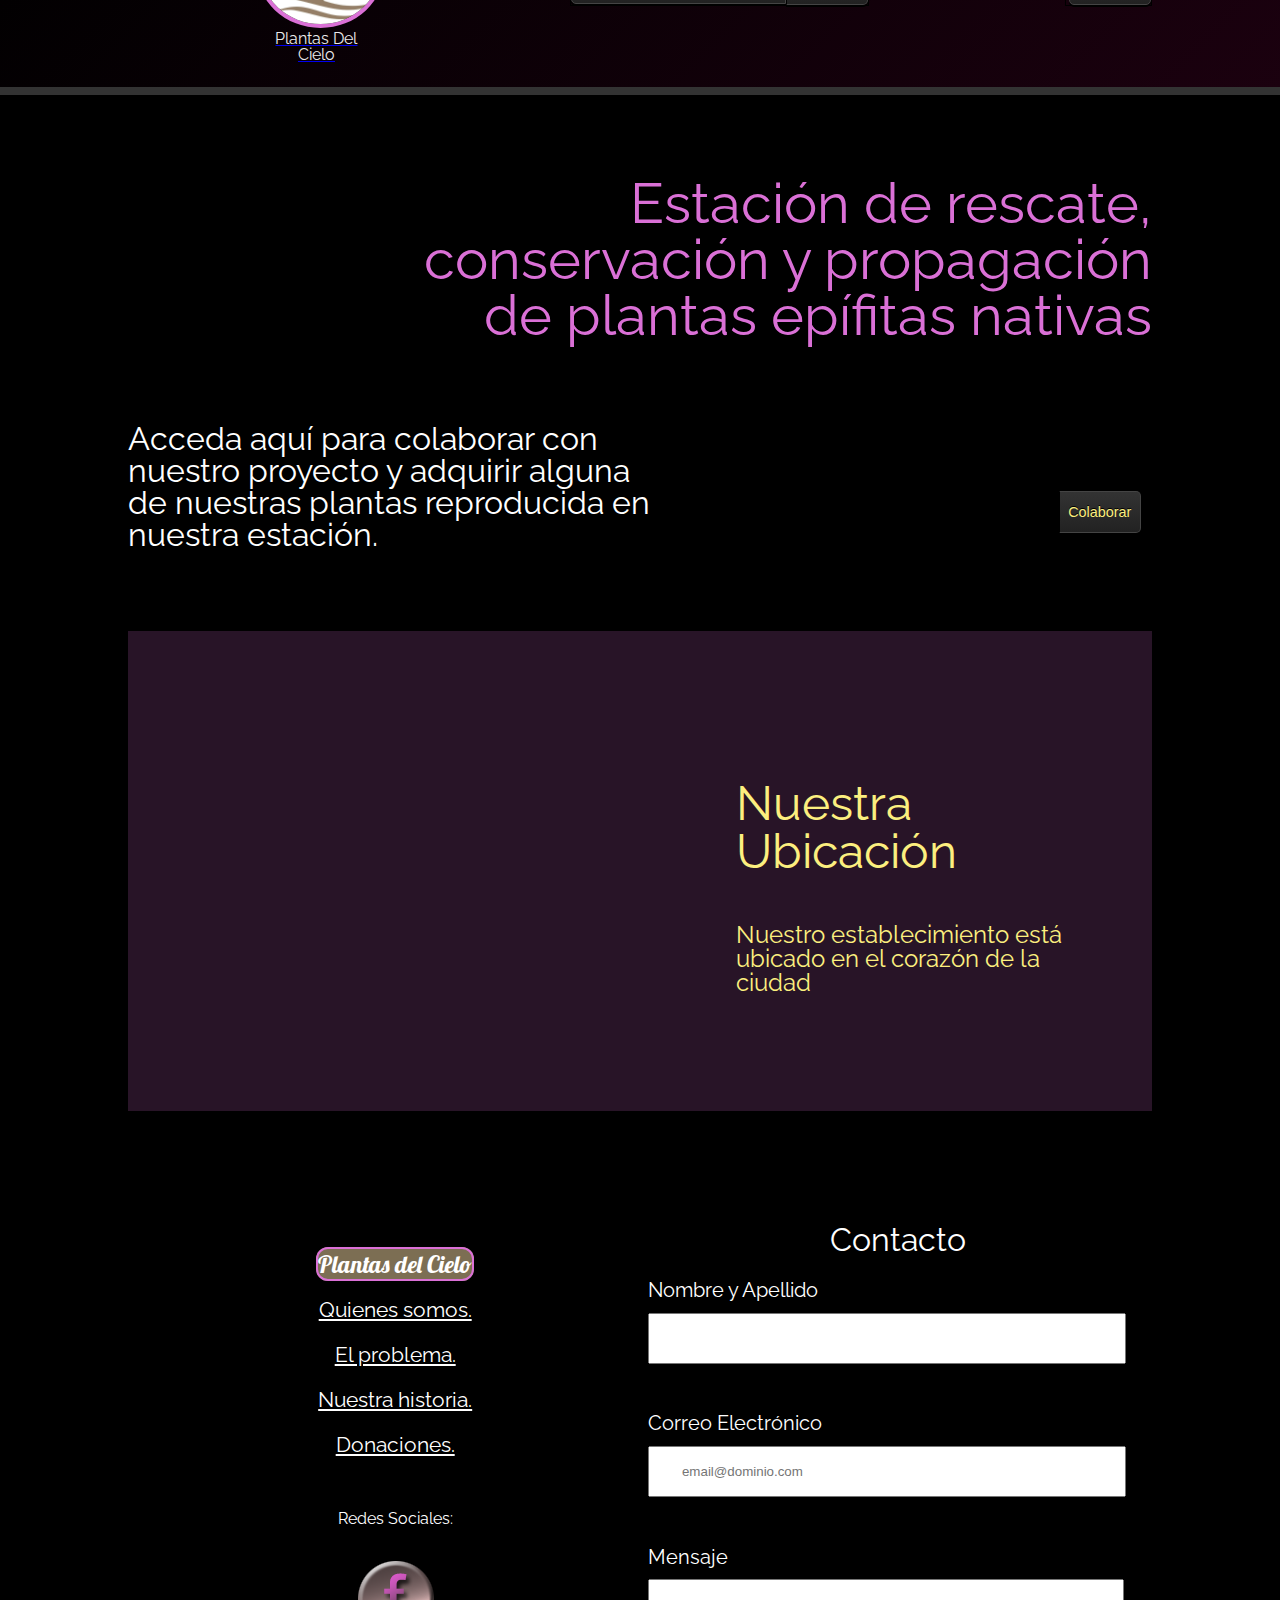
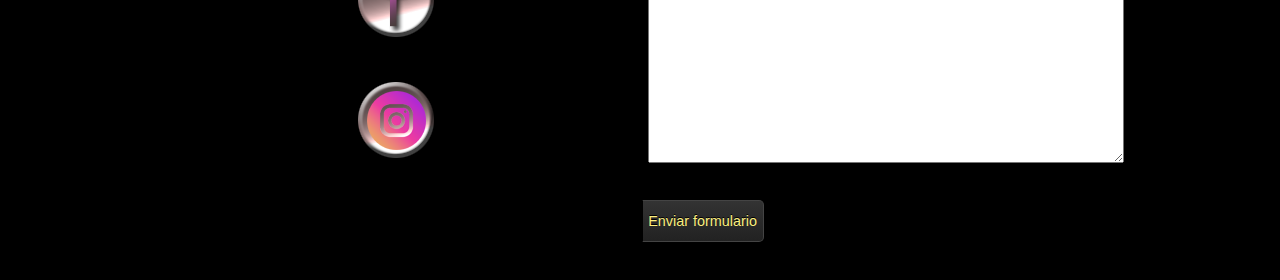
==== commit 40dbfb10: "header landing cambiado, trabajando en seccion manege" ====
--- a/index.html
+++ b/index.html
@@ -93,7 +93,7 @@
 
 
         
-        <section class="header">
+        <section class="header-landing">
             <div class="containerPrincipal">
                  <div class="header__contenedor">
                      <a href="https://j-a-v-u.github.io/landingEcommerce/">
@@ -124,7 +124,7 @@
          </section>
 
         <div>  
-            <p class="header__busqueda__descripcion__landing">Estación de rescate, conservación y propagación de plantas epifitas nativas 
+            <p class="header__busqueda__descripcion__landing">Estación de rescate, conservación y propagación de plantas epífitas nativas 
             </p>
         </div>
 
--- a/header.css
+++ b/header.css
@@ -8,9 +8,46 @@
 	background: linear-gradient(to bottom, orchid, black);
 	background: -prefix-linear-gradient(top, orchid, black);
 	
+	
+}
+
+.header-landing {
+	background: linear-gradient(-45deg,rgb(160, 81, 159), #5c0057, #240114, black);
+	background-size: 400% 400%;
+	animation: gradient-header-landing 15s ease infinite;
 	width:100%;
 	padding: 0.5rem 0 0.5rem 0;
-}
+	border-bottom: #333 solid 0.5rem;
+}
+
+
+@keyframes gradient-header-landing {
+	0% {
+		background-position: 0% 50%;
+	}
+	50% {
+		background-position: 100% 50%;
+	}
+	100% {
+		background-position: 0% 50%;
+	}
+}
+
+
+
+
+
+
+
+
+
+
+
+
+
+
+
+
 
 
 
@@ -55,7 +92,7 @@
 
 }
 .header__logo__nombre {
-	background: rgba(218, 112, 214, 0.30);
+/*	background: rgba(218, 112, 214, 0.30);*/
 	color: rgb(235, 235, 235); 
 	font-size: 1rem;
 	text-align: center;
@@ -105,8 +142,6 @@
 	border-radius: 5px 0 0 5px;
 	box-shadow: 0 2px 0 #000;
 	color: #888;
-	
-
 	font-family: 'Cabin', helvetica, arial, sans-serif;
 	font-size: 0.9rem;
 	font-weight: 400;
@@ -114,7 +149,6 @@
 	margin: 0;
 	padding: 0 0.85rem;
 	text-shadow: 0 -1px 0 #000;
-	
 }
 
 .ie .busqueda input {
@@ -290,6 +324,7 @@
 	.header__busqueda__descripcion {
 		font-size: 2rem;
 		margin: 3.5rem 10% 4rem 10%;
+		text-align: center;
 	
 	}
 
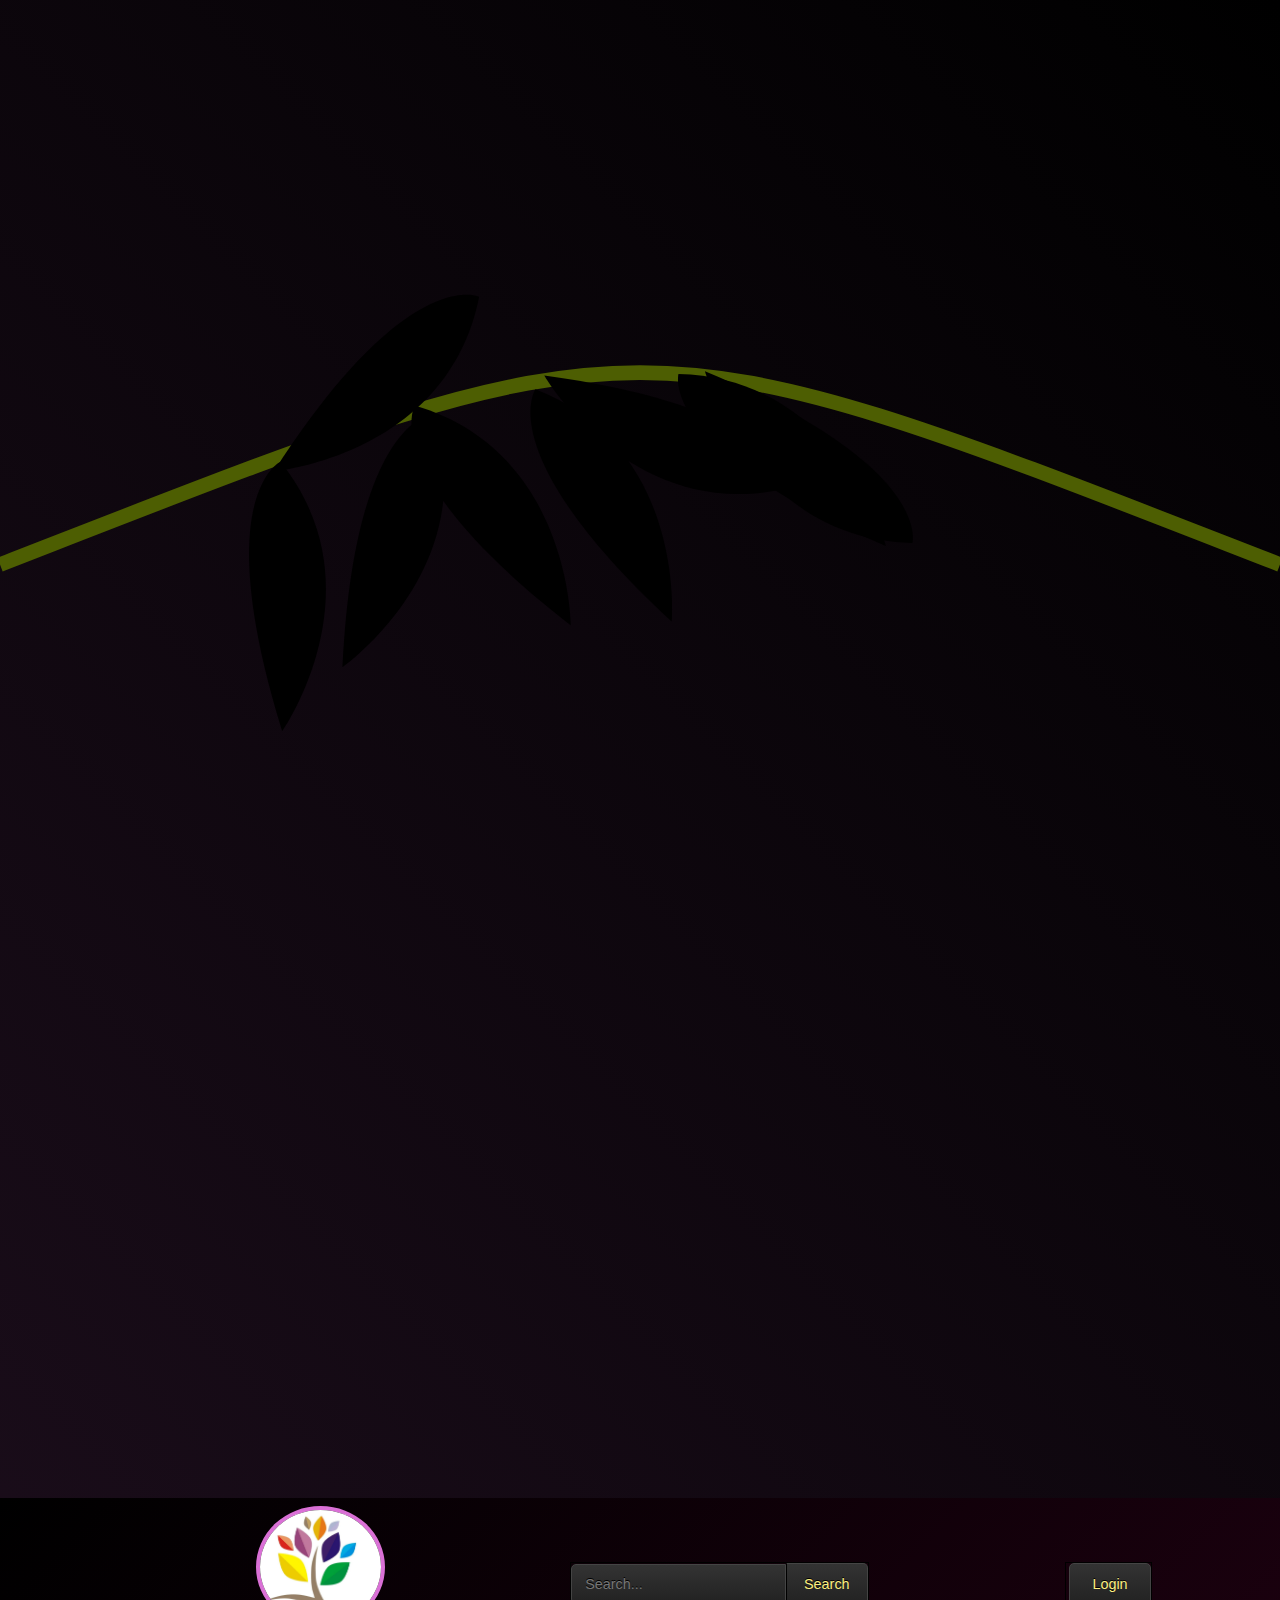
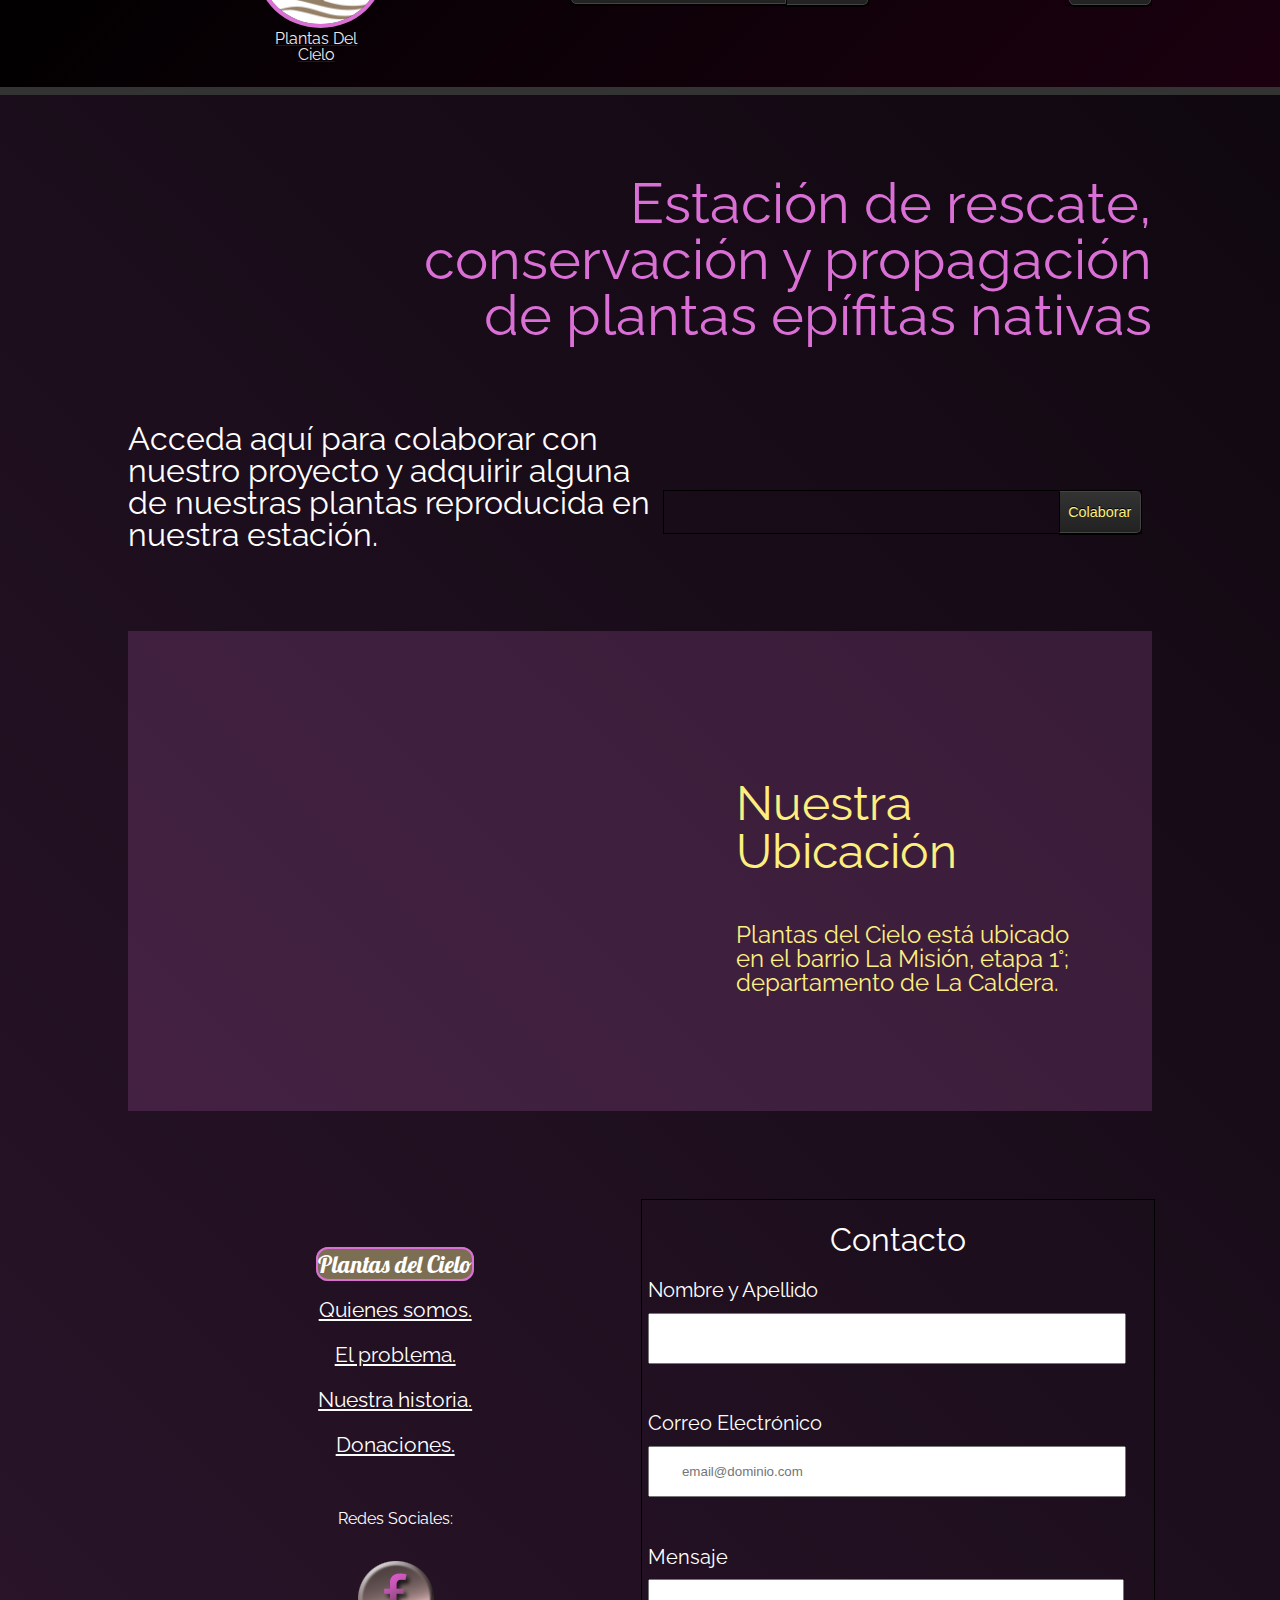
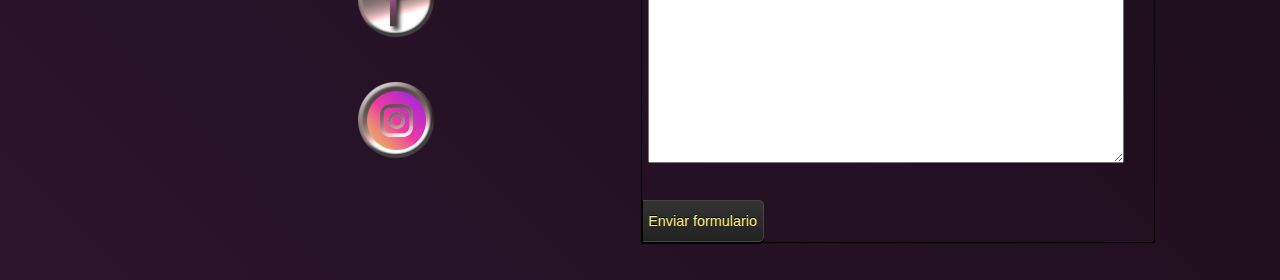
==== commit c63ecdc4: "mejorado el estilo general de la seccion ecommerce y de la seccion log in.Agregada funcionalidad en " ====
--- a/index.html
+++ b/index.html
@@ -153,7 +153,7 @@
 
             <div class="mapa__textos">
                  <h3 class="mapa__titulo">Nuestra Ubicación</h3>
-                 <p>Nuestro establecimiento está ubicado en el corazón de la ciudad</p>
+                 <p> <em> Plantas del Cielo</em> está ubicado en el barrio La Misión, etapa 1°; departamento de La Caldera.</p>
             </div>
         </section>
         
--- a/main.css
+++ b/main.css
@@ -8,5 +8,6 @@
 
 
 body{
-    background-color: black;
+    background: #000000;  /* fallback for old browsers */
+	background: linear-gradient(45deg, #2b152b, #000000);  /* Chrome 10-25, Safari 5.1-6 */
 }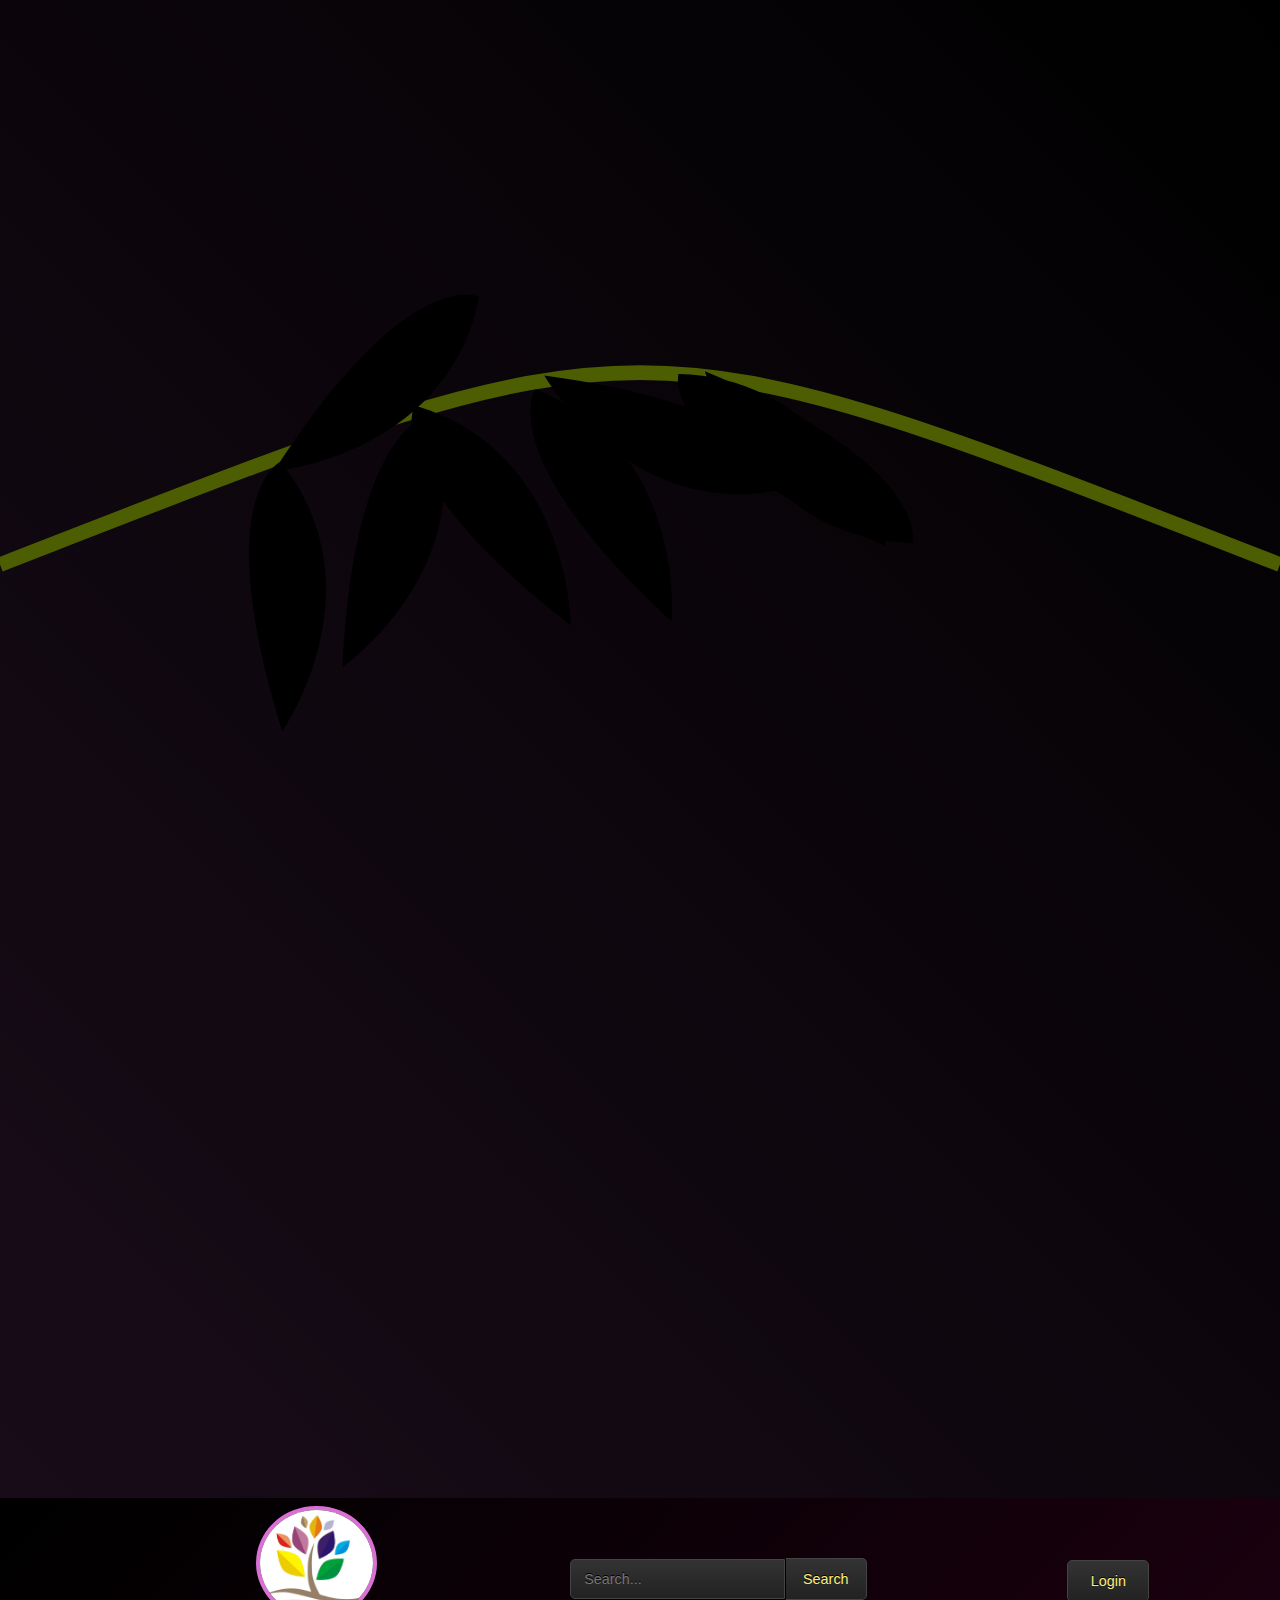
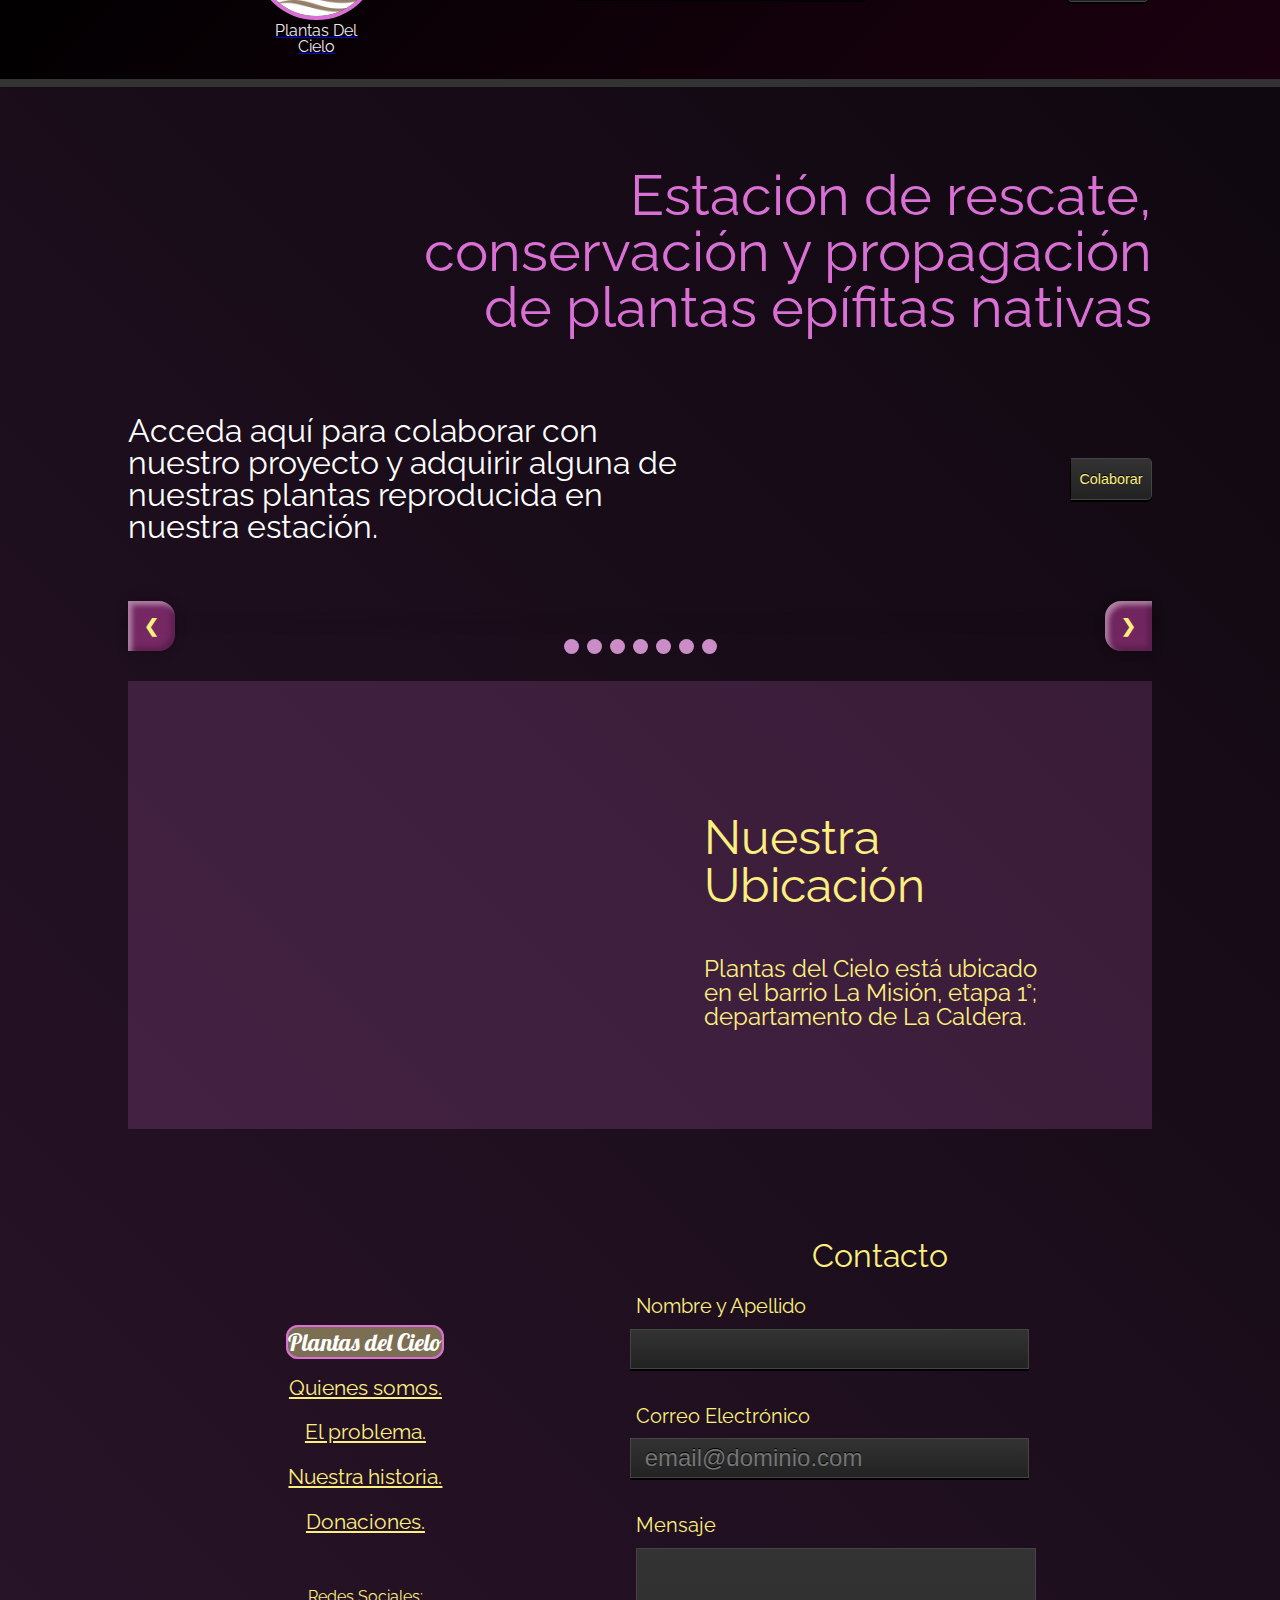
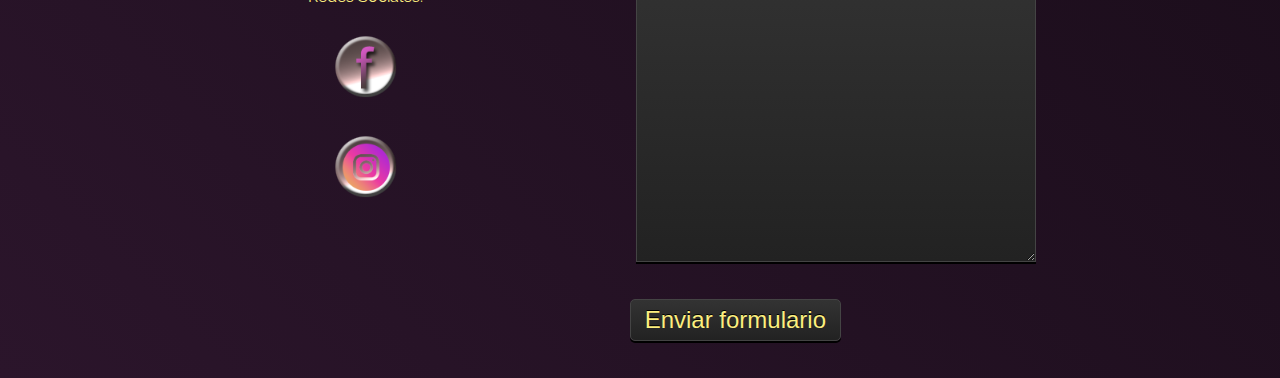
==== commit 89264456: "arreglado bordes de botones, y detalles minimos a la responsividad de la galeria" ====
--- a/index.html
+++ b/index.html
@@ -14,6 +14,7 @@
         <link rel="stylesheet" href="header.css">
         <link rel="stylesheet" href="landing.css">
         <link rel="stylesheet" href="contacto.css">
+        <link rel="stylesheet" href="galeria.css">
     </head>
     <body>
 
@@ -116,7 +117,7 @@
  
                      <div class="login">
                          <form action="login/login.html">
-                         <button class="header__btn" id="login" value="ir a log in">Login</button>
+                         <button class="btn" id="login" value="ir a log in">Login</button>
                         </form>
                      </div>
                  </section>  
@@ -141,6 +142,72 @@
               <button class="header__btn" id="ir-a-tienda" value="ir a tienda">Colaborar</button>
              </form>
         </section>
+
+
+
+
+        <!-- Slideshow container -->
+        <div class="slideshow-container">
+
+          <!-- Full-width images with number and caption text -->
+          <div class="mySlides fade">
+            <div class="numbertext">1 / 7</div>
+            <img src="galeria/1.jpg">
+            <div class="text">Caption Text</div>
+          </div>
+
+          <div class="mySlides fade">
+            <div class="numbertext">2 / 7</div>
+            <img src="galeria/2.jpg">
+            <div class="text">Caption Two</div>
+          </div>
+
+          <div class="mySlides fade">
+            <div class="numbertext">3 / 7</div>
+            <img src="galeria/3.jpg">
+            <div class="text">Caption Three</div>
+          </div>
+
+          <div class="mySlides fade">
+            <div class="numbertext">4 / 7</div>
+            <img src="galeria/4.jpg">
+            <div class="text">Caption Three</div>
+          </div>
+
+          <div class="mySlides fade">
+            <div class="numbertext">5 / 7</div>
+            <img src="galeria/5.jpg">
+            <div class="text">Caption Three</div>
+          </div>
+
+          <div class="mySlides fade">
+            <div class="numbertext">6 / 7</div>
+            <img src="galeria/6.jpg">
+            <div class="text">Caption Three</div>
+          </div>
+
+          <div class="mySlides fade">
+            <div class="numbertext">7 / 7</div>
+            <img src="galeria/7.jpg">
+            <div class="text">Caption Three</div>
+          </div>
+
+          <!-- Next and previous buttons -->
+          <a class="prev" onclick="plusSlides(-1)">&#10094;</a>
+          <a class="next" onclick="plusSlides(1)">&#10095;</a>
+        </div>
+        <br>
+
+        <!-- The dots/circles -->
+        <div style="text-align:center">
+          <span class="dot" onclick="currentSlide(1)"></span>
+          <span class="dot" onclick="currentSlide(2)"></span>
+          <span class="dot" onclick="currentSlide(3)"></span>
+          <span class="dot" onclick="currentSlide(4)"></span>
+          <span class="dot" onclick="currentSlide(5)"></span>
+          <span class="dot" onclick="currentSlide(6)"></span>
+          <span class="dot" onclick="currentSlide(7)"></span>
+        </div>
 
 
 
@@ -214,7 +281,7 @@
                                 <p class="error__mensaje">Mensaje de error</p>
                             </div>
 
-                            <input type="submit" value="Enviar formulario" class="header__btn"  id="contacto__boton" onclick="multicomprobacion()">
+                            <input type="submit" value="Enviar formulario" class="btn"  id="contacto__boton" onclick="multicomprobacion()">
 
                         </form>
         
@@ -231,5 +298,6 @@
 
 
             <script src="scripts.js"></script>
+            <script src="galeria.js"></script>
     </body>
 </html>--- a/main.css
+++ b/main.css
@@ -10,4 +10,61 @@
 body{
     background: #000000;  /* fallback for old browsers */
 	background: linear-gradient(45deg, #2b152b, #000000);  /* Chrome 10-25, Safari 5.1-6 */
-}+}
+
+
+.btn {
+	background: #222;
+	background: -webkit-linear-gradient(#333, #222);
+	background: -moz-linear-gradient(#333, #222);
+	background: -o-linear-gradient(#333, #222);
+	background: -ms-linear-gradient(#333, #222);
+	background: linear-gradient(#333, #222);
+	-webkit-box-sizing: content-box;
+	-moz-box-sizing: content-box;
+	-o-box-sizing: content-box;
+	-ms-box-sizing: content-box;
+	box-sizing: content-box;
+	border: 1px solid #444;
+	border-left-color: #000;
+	border-radius: 5px;
+	box-shadow: 0 2px 0 #000;
+	color:rgb(252, 239, 127);
+	font-family: 'Cabin', helvetica, arial, sans-serif;
+	font-size: 0.9rem;
+	font-weight: 400;
+	height: 2.5rem;
+	line-height: 2.5rem;
+	margin: 2px 0;
+	padding: 0;
+	text-shadow: 0 -1px 0 #000;
+	width: 5rem;
+}	
+
+.btn:hover,
+.btn:focus {
+	background: #292929;
+	background: -webkit-linear-gradient(#393939, #292929);	
+	background: -moz-linear-gradient(#393939, #292929);	
+	background: -o-linear-gradient(#393939, #292929);	
+	background: -ms-linear-gradient(#393939, #292929);	
+	background: linear-gradient(#393939, #292929);
+	color: orchid;
+	outline: none;
+}
+
+.btn:active {
+	background: #292929;
+	background: -webkit-linear-gradient(#393939, #292929);
+	background: -moz-linear-gradient(#393939, #292929);
+	background: -o-linear-gradient(#393939, #292929);
+	background: -ms-linear-gradient(#393939, #292929);
+	background: linear-gradient(#393939, #292929);
+	box-shadow: 0 1px 0 #000, inset 1px 0 1px #222;
+	top: 1px;
+}
+
+
+
+
+
--- a/contacto.css
+++ b/contacto.css
@@ -3,7 +3,7 @@
 }
 
 #contacto {
-  color: white;
+  color:rgb(252, 239, 127);
   display:flex;
 
   width:100%;
@@ -25,8 +25,8 @@
 
 .contacto__titulo {
   font-size: 2rem;
-  margin: 1.5rem;
-  color: white;
+  margin: 1.5rem 0;
+  color:rgb(252, 239, 127);
   text-align: center;
 }
 
@@ -54,14 +54,14 @@
 
 .contacto__lista li{
 margin: 1.5rem;
-width: 100%;
+width: calc(100% -1.5rem)
 }
 
 .contacto__lista a{
 text-decoration: none;
 text-decoration: underline;
   margin: 1.5rem;
-color: white;
+  color:rgb(252, 239, 127);
 font-size: 1.3rem;
 }
 
@@ -83,6 +83,7 @@
 .contacto__lista__redes img{
   display: block;
   margin:auto;
+  width: 5rem;
 }
 .contacto__lista__redes img:hover{
   filter: drop-shadow(0 0 1rem rgb(195, 70, 226))
@@ -92,29 +93,61 @@
 
 
 
-
-form {
+.fondo form {
   /*background: rgba(63, 62, 62, 0.9);*/
   display: table-cell;
   width: 50%;
   margin: 5% 1% 0 1%;
-  border: 1px solid black;
+  /*border: 1px solid black;*/
   text-align: right;
 }
 
 @media screen and (min-width: 780px) and (max-width: 1023px) {
 
-  form {
+  .fondo form {
     width: 65%;
   }
 }
 
 @media screen and (max-width: 780px) {
-  form {
+  .fondo form {
     width:100%;
     display: block;
 	}
 }
+
+.fondo form input, textarea {
+	background: #222;
+	background: -webkit-linear-gradient(#333, #222);	
+	background: -moz-linear-gradient(#333, #222);	
+	background: -o-linear-gradient(#333, #222);	
+	background: -ms-linear-gradient(#333, #222);	
+	background: linear-gradient(#333, #222);	
+	border: 1px solid #444;
+	box-shadow: 0 2px 0 #000;
+	color:rgb(252, 239, 127);
+	
+
+	font-family: 'Cabin', helvetica, arial, sans-serif;
+	font-size: 1.5rem;
+	font-weight: 400;
+	
+	margin: 0;
+	padding: 0 0.85rem;
+	text-shadow: 0 -1px 0 #000;
+	
+}
+
+
+#nombreapellido, #correoelectronico {
+
+  height: 2.5rem;
+}
+
+
+
+
+
 
 
 form label,
@@ -135,7 +168,7 @@
 
 #contacto__boton {
   display: block;
-  width: 120px;
+  width: auto;
 
 }
 
--- a/galeria.css
+++ b/galeria.css
@@ -0,0 +1,135 @@
+* {box-sizing:border-box}
+
+/* Slideshow container */
+.slideshow-container {
+    width: 80%;
+    position: relative;
+    margin: 1rem 10%;
+    background-color: rgba(53, 43, 50, 0.53);
+    text-align: center;
+    border-radius: 15px;
+  
+    box-shadow:
+    inset 4px 4px 5px 0 rgba(255, 255, 255, .42),
+    inset -4px -4px 5px 0 rgba(0, 0, 0, 0.21),
+    0 0 10px 1px rgba(0, 0, 0, 0.25);
+
+}
+@media screen and (max-width: 780px) {
+    .slideshow-container {
+        width: 95%;
+        margin: 2rem 2.5%;
+    }
+
+}
+
+/* Hide the images by default */
+.mySlides {
+    display: none;
+}
+
+.mySlides img{
+    width:auto;
+    padding: 2rem 0.5rem 3rem 0.5rem;
+    max-height: 800px;
+    max-width: calc(80vw - 2rem);
+}
+
+/* Next & previous buttons */
+.prev, .next {
+    cursor: pointer;
+    position: absolute;
+    top: 50%;
+    width: auto;
+    margin-top: -22px;
+    padding: 16px;
+    color:rgb(252, 239, 127);
+    font-weight: bold;
+    font-size: 18px;
+    transition: 0.6s ease;
+    border-radius: 0 1rem 1rem 0;
+    user-select: none;
+    background-color: rgba(205, 66, 170, 0.5);
+    box-shadow:
+    inset 4px 4px 5px 0 rgba(255, 255, 255, .42),
+    inset -4px -4px 5px 0 rgba(0, 0, 0, 0.21),
+    0 0 10px 1px rgba(0, 0, 0, 0.25);
+    
+}
+.prev {
+    left: 0;
+}
+/* Position the "next button" to the right */
+.next {
+    right: 0;
+    border-radius: 1rem 0 0 1rem;
+}
+
+@media screen and (max-width: 780px) {
+    .prev, .next {
+        width: 7vw;
+        padding: 1rem;
+        font-size: 2rem;
+    }
+
+}
+
+
+/* On hover, add a black background color with a little bit see-through */
+.prev:hover, .next:hover {
+     background-color: rgba(69, 8, 80, 0.8);
+}
+
+/* Caption text */
+.text {
+    color:rgb(252, 239, 127);
+    font-size: 15px;
+    padding: 8px 12px;
+    position: absolute;
+    bottom: 8px;
+    width: 100%;
+    text-align: center;
+}
+
+/* Number text (n/m etc) */
+.numbertext {
+    color:rgb(252, 239, 127);
+    font-size: 1rem;
+    padding: 0.5rem 1rem;
+    position: absolute;
+    left: calc(50% - 2rem);
+    top: 0;
+    background-color: rgba(205, 66, 170, 0.5);
+    box-shadow:
+    inset 4px 4px 5px 0 rgba(255, 255, 255, .42),
+    inset -4px -4px 5px 0 rgba(0, 0, 0, 0.21),
+    0 0 10px 1px rgba(0, 0, 0, 0.25);
+    border-radius: 0 0 1rem 1rem;
+}
+
+/* The dots/bullets/indicators */
+.dot {
+    cursor: pointer;
+    height: 15px;
+    width: 15px;
+    margin: 0 2px;
+    background-color: rgb(202, 141, 199);
+    border-radius: 50%;
+    display: inline-block;
+    transition: background-color 0.6s ease;
+}
+
+.active, .dot:hover {
+     background-color: #5d2d4e;
+}
+
+/* Fading animation */
+.fade {
+    animation-name: fade;
+    animation-duration: 1.5s;
+}
+
+@keyframes fade {
+    from {opacity: .4}
+    to {opacity: 1}
+}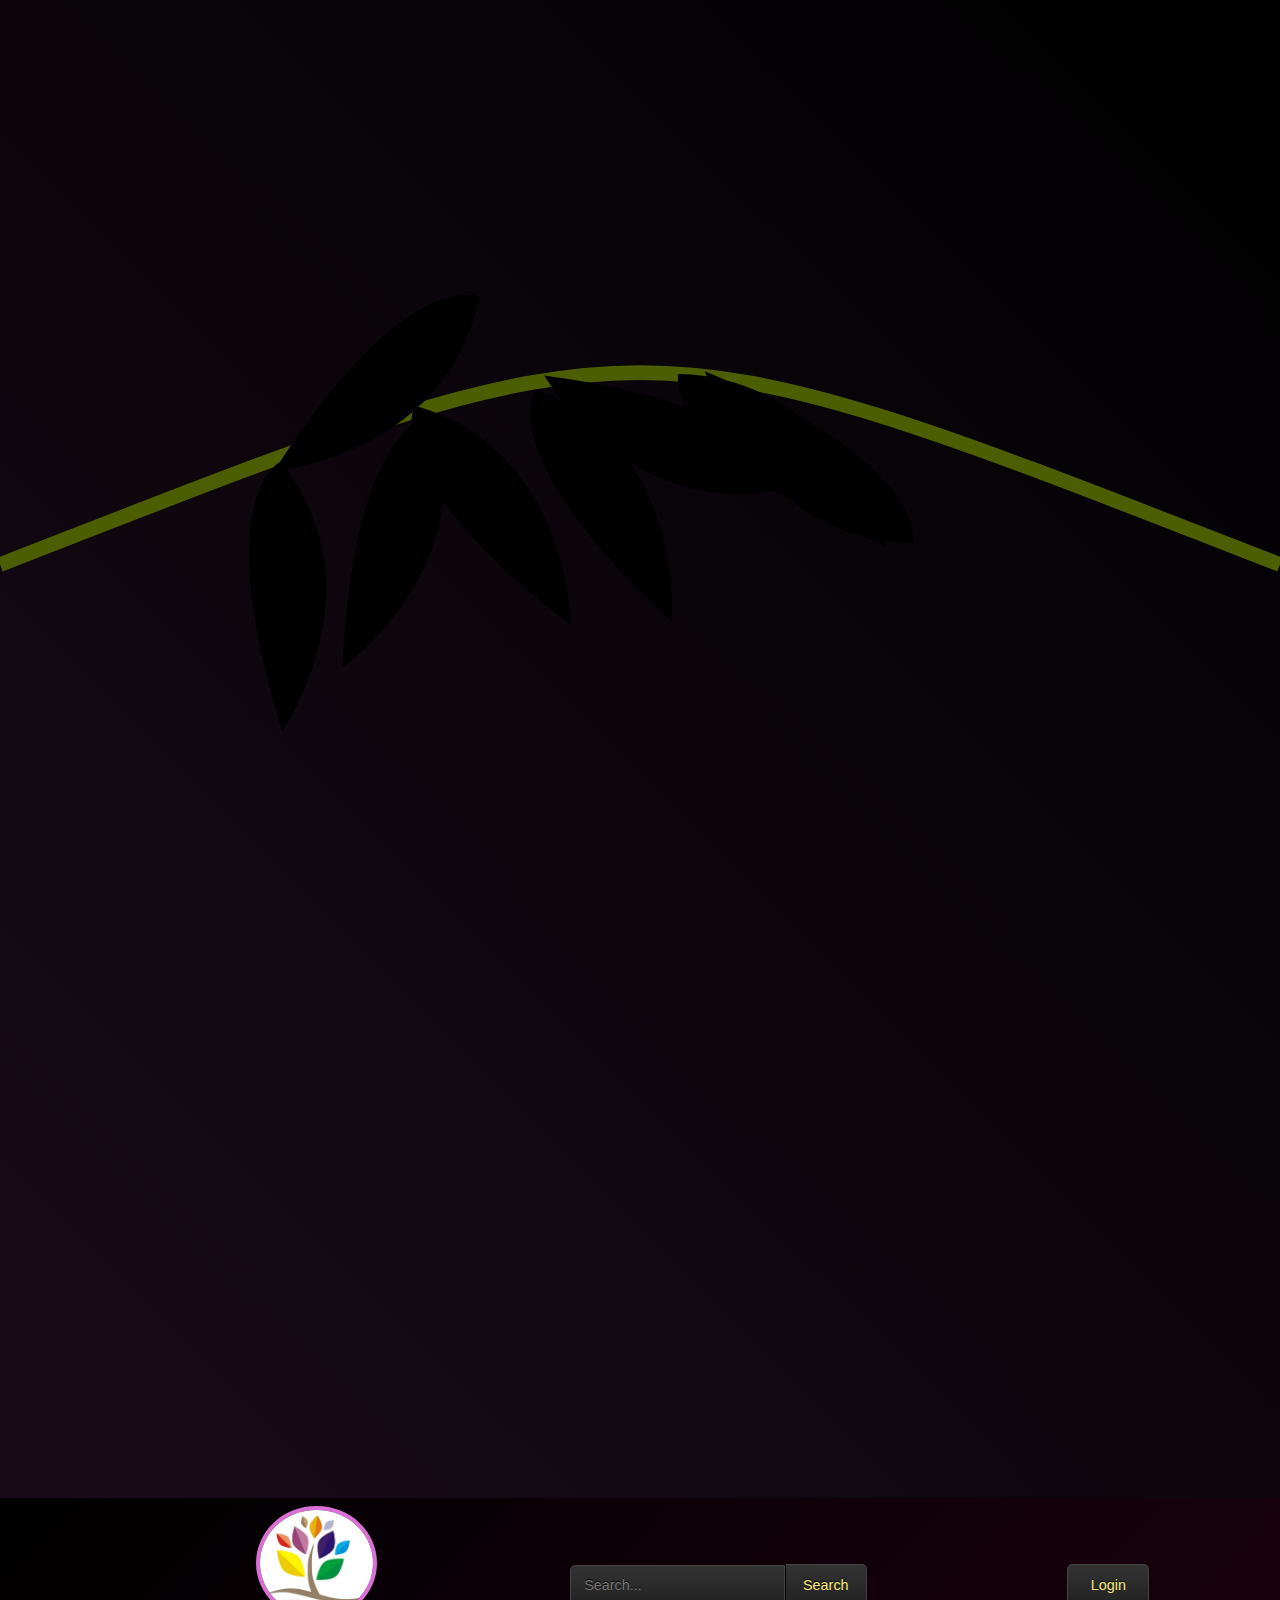
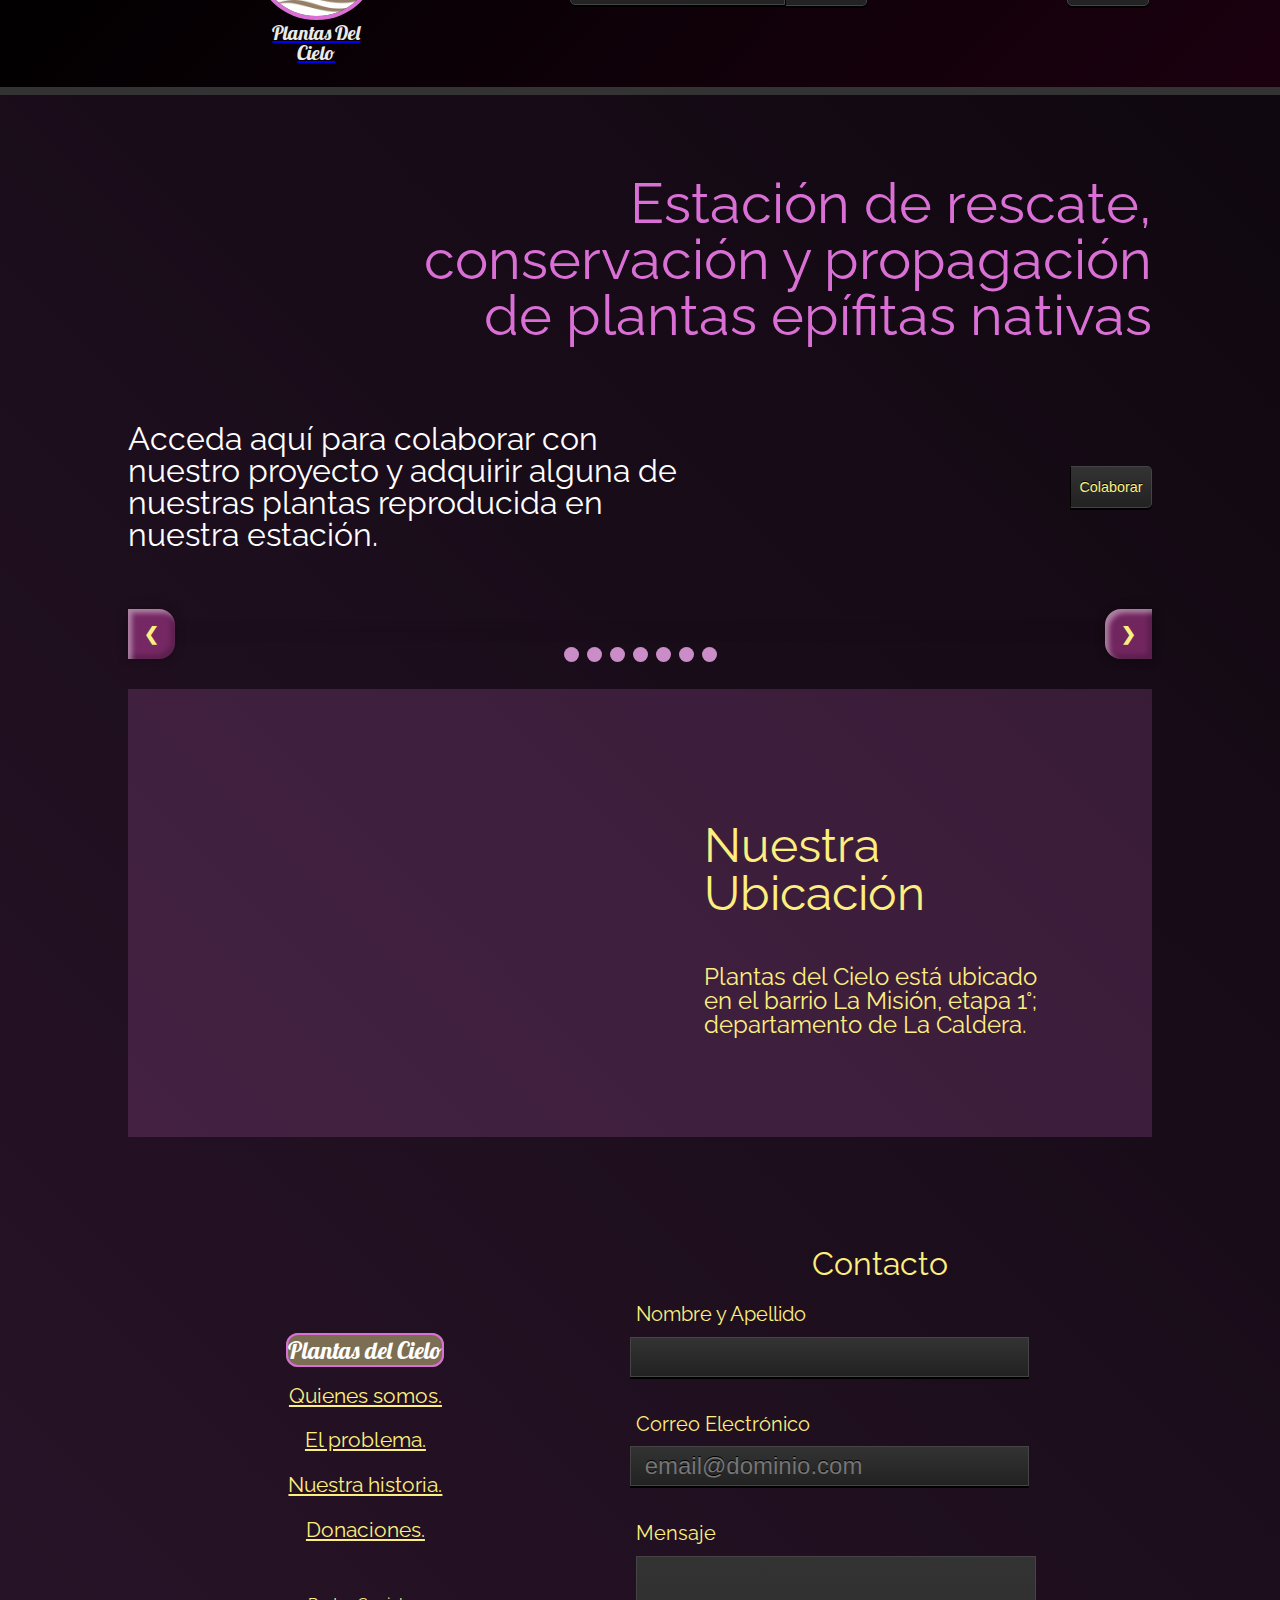
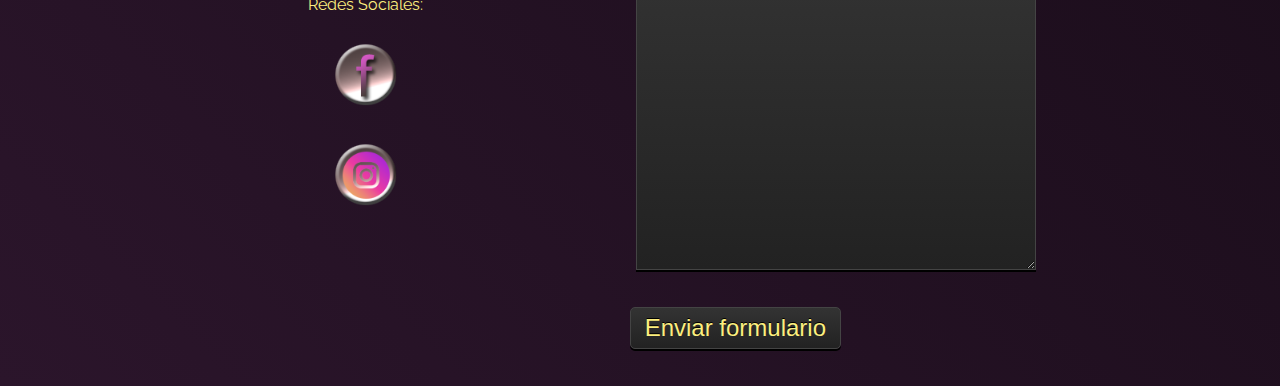
==== commit 5f2eef4b: "agregada seccion ofertas, alli las imagenes de las plantas tienen un banner con el descuento, agrega" ====
--- a/index.html
+++ b/index.html
@@ -97,7 +97,7 @@
         <section class="header-landing">
             <div class="containerPrincipal">
                  <div class="header__contenedor">
-                     <a href="https://j-a-v-u.github.io/landingEcommerce/">
+                     <a href="https://j-a-v-u.github.io/plantasdelcielo/">
                          <img class="header__logo" src="images/logo.jpg" alt="logo">
                          <p class="header__logo__nombre">Plantas Del Cielo</p>
                      </a>
--- a/header.css
+++ b/header.css
@@ -7,7 +7,7 @@
 .header{
 	background: linear-gradient(to bottom, orchid, black);
 	background: -prefix-linear-gradient(top, orchid, black);
-	
+	padding: 0 0 1rem 0;
 	
 }
 
@@ -94,9 +94,10 @@
 .header__logo__nombre {
 /*	background: rgba(218, 112, 214, 0.30);*/
 	color: rgb(235, 235, 235); 
-	font-size: 1rem;
+	font-size: 1.25rem;
 	text-align: center;
 	width:90%;
+	font-family: 'Lobster', cursive;
 }
 
 
@@ -211,7 +212,7 @@
 	font-weight: 400;
 	height: 2.5rem;
 	line-height: 2.5rem;
-	margin: 0;
+	margin: 2px 0;
 	padding: 0;
 	text-shadow: 0 -1px 0 #000;
 	width: 5rem;
